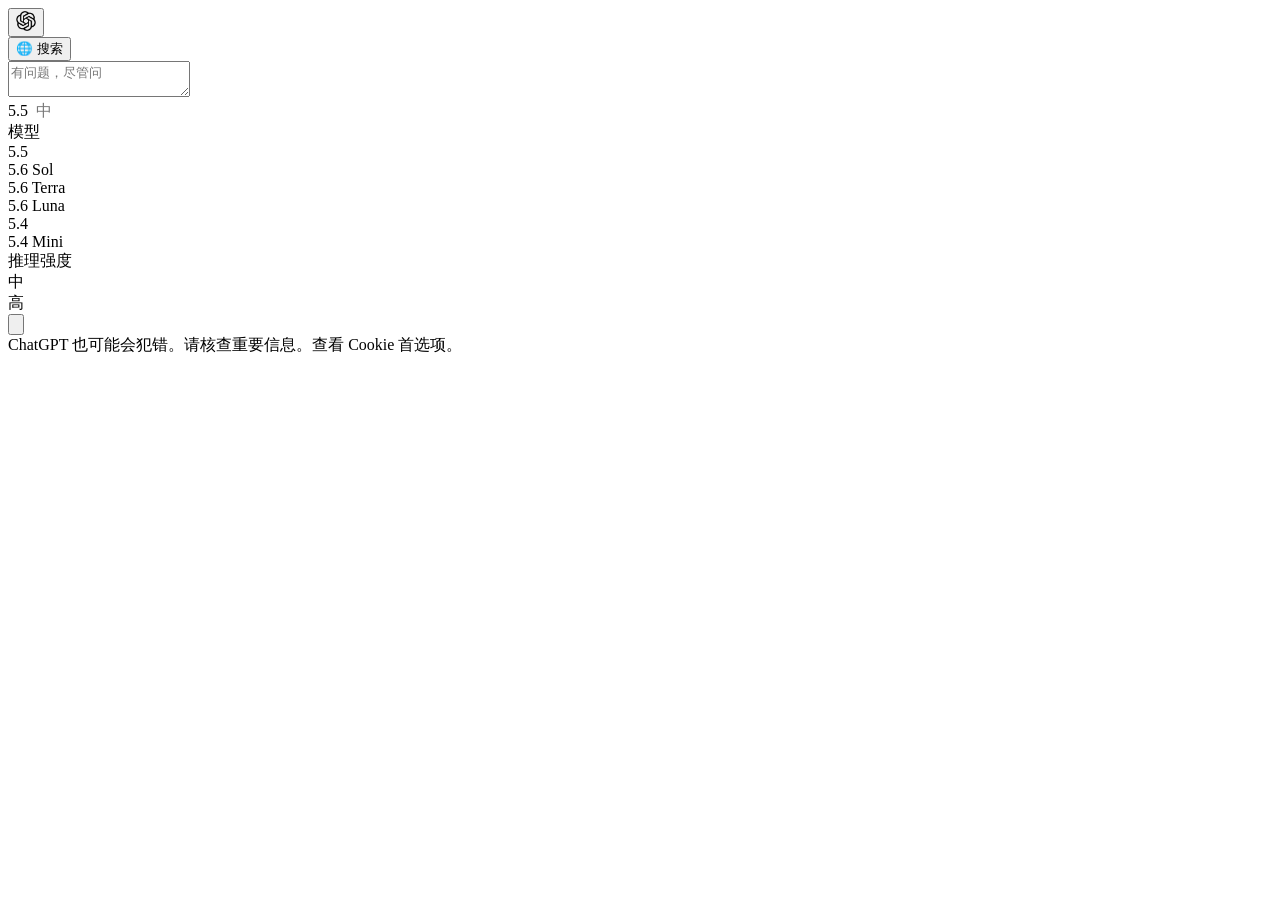
==== chatgpt/index.html @ 5267fc58 "Update index.html" ====
<!DOCTYPE html>
<html lang="zh-CN">
<head>
    <meta charset="UTF-8">
    <title>ChatGPT</title>
    <meta name="viewport" content="width=device-width, initial-scale=1.0, maximum-scale=1.0, user-scalable=no">
    <link rel="icon" href="favicon.png" type="image/png">
    <link rel="stylesheet" href="/lib/katex/katex.min.css">
    <script src="/lib/katex/katex.min.js"></script>
    <script src="https://js.puter.com/v2/"></script>
    <script src="/lib/marked.min.js"></script>
    <link rel="stylesheet" href="style.css">
    <link rel="stylesheet" href="/lib/markdown.css">
</head>
<body>
    <div class="header">
        <button class="new-chat-btn" id="newChatBtn">
            <img src="icon.png" width="20" height="20" alt="new">
        </button>
        <div class="auth-container" id="authContainer">
            <button class="login-btn" id="loginBtn" style="display: none;">Log in</button>
        </div>
    </div>
    <div class="chat-container" id="chatContainer">
        <div class="welcome-message" id="welcomeMessage"></div>
    </div>
    <div class="bottom-section">
        <button class="web-search-toggle" id="webSearchToggle">🌐 搜索</button>
        <div class="input-container" id="inputContainer">
            <textarea class="input-box" id="inputBox" placeholder="有问题，尽管问" rows="2"></textarea>
            <div class="model-picker-trigger" id="modelPickerTrigger">
                <span id="selectedModelLabel" style="color:#000;">5.5</span>
                <span id="selectedIntensityLabel" style="color:#777; margin-left:4px;">中</span>
                <span class="arrow"></span>
            </div>
            <div class="model-picker-dropdown" id="modelPickerDropdown">
                <div class="dropdown-section">
                    <div class="dropdown-header">模型</div>
                    <div class="dropdown-item model-item selected" data-model="5.5">5.5</div>
                    <div class="dropdown-item model-item" data-model="5.6 Sol">5.6 Sol</div>
                    <div class="dropdown-item model-item" data-model="5.6 Terra">5.6 Terra</div>
                    <div class="dropdown-item model-item" data-model="5.6 Luna">5.6 Luna</div>
                    <div class="dropdown-item model-item" data-model="5.4">5.4</div>
                    <div class="dropdown-item model-item" data-model="5.4 Mini">5.4 Mini</div>
                </div>
                <div class="dropdown-section">
                    <div class="dropdown-header">推理强度</div>
                    <div class="dropdown-item intensity-item selected" data-intensity="mid">中</div>
                    <div class="dropdown-item intensity-item" data-intensity="high">高</div>
                </div>
            </div>
            <button class="send-button" id="sendButton">
                <svg viewBox="0 0 24 24"><path d="M4 12l1.41 1.41L11 7.83V20h2V7.83l5.58 5.58L20 12l-8-8-8 8z"></path></svg>
            </button>
        </div>
        <div class="footer">ChatGPT 也可能会犯错。请核查重要信息。查看 Cookie 首选项。</div>
    </div>
    <script src="app.js"></script>
</body>
</html>
---- lib/markdown.css ----
* {
    box-sizing: border-box;
}

.msg-text {
    font-size: 15px;
    line-height: 1.6;
    color: #1f2328;
    word-break: break-word;
}

.msg-text h1,
.msg-text h2,
.msg-text h3,
.msg-text h4,
.msg-text h5,
.msg-text h6 {
    margin-top: 16px;
    margin-bottom: 8px;
    font-weight: 600;
    line-height: 1.25;
    color: #1f2328;
}

.msg-text h1 { font-size: 1.4rem; border: none; padding: 0; } 
.msg-text h2 { font-size: 1.25rem; }
.msg-text h3 { font-size: 1.15rem; }
.msg-text h4 { font-size: 1.0rem; }

.msg-text p {
    margin-top: 0;
    margin-bottom: 10px;
}

.msg-text ul,
.msg-text ol {
    margin-top: 0;
    margin-bottom: 10px;
    padding-left: 20px;
}

.msg-text li {
    margin-bottom: 4px;
}

.msg-text code {
    font-family: Menlo, Monaco, Consolas, "Courier New", monospace;
    background-color: rgba(0, 0, 0, 0.05) !important;
    color: #24292e !important;
    padding: 2px 8px !important;
    margin: 0 3px;
    border-radius: 20px !important;
    font-size: 0.85em !important;
    border: 1px solid rgba(0, 0, 0, 0.03) !important;
}

.msg-text pre {
    margin: 12px 0;
    padding: 14px;
    background-color: #f6f8fa;
    border: 1px solid #d0d7de;
    border-radius: 8px;
    overflow-x: auto;
}

.msg-text pre code {
    background-color: transparent !important;
    color: inherit !important;
    padding: 0 !important;
    margin: 0 !important;
    border-radius: 0 !important;
    border: none !important;
    font-size: 13.5px !important;
}

.msg-text table {
    display: block;
    width: 100% !important;
    overflow-x: auto;
    border-collapse: collapse !important;
    margin: 14px 0 !important;
}

.msg-text table th,
.msg-text table td {
    border: 1px solid #d0d7de !important;
    padding: 8px 12px !important;
    text-align: left;
    font-size: 14px;
}

.msg-text table th {
    background-color: #f6f8fa !important;
    font-weight: 600;
}

.msg-text table tr:nth-child(even) {
    background-color: rgba(0, 0, 0, 0.015);
}

.msg-text blockquote {
    margin: 10px 0;
    padding-left: 14px;
    border-left: 4px solid #d0d7de;
    color: #57606a;
}

.msg-text > *:first-child { margin-top: 0 !important; }
.msg-text > *:last-child { margin-bottom: 0 !important; }
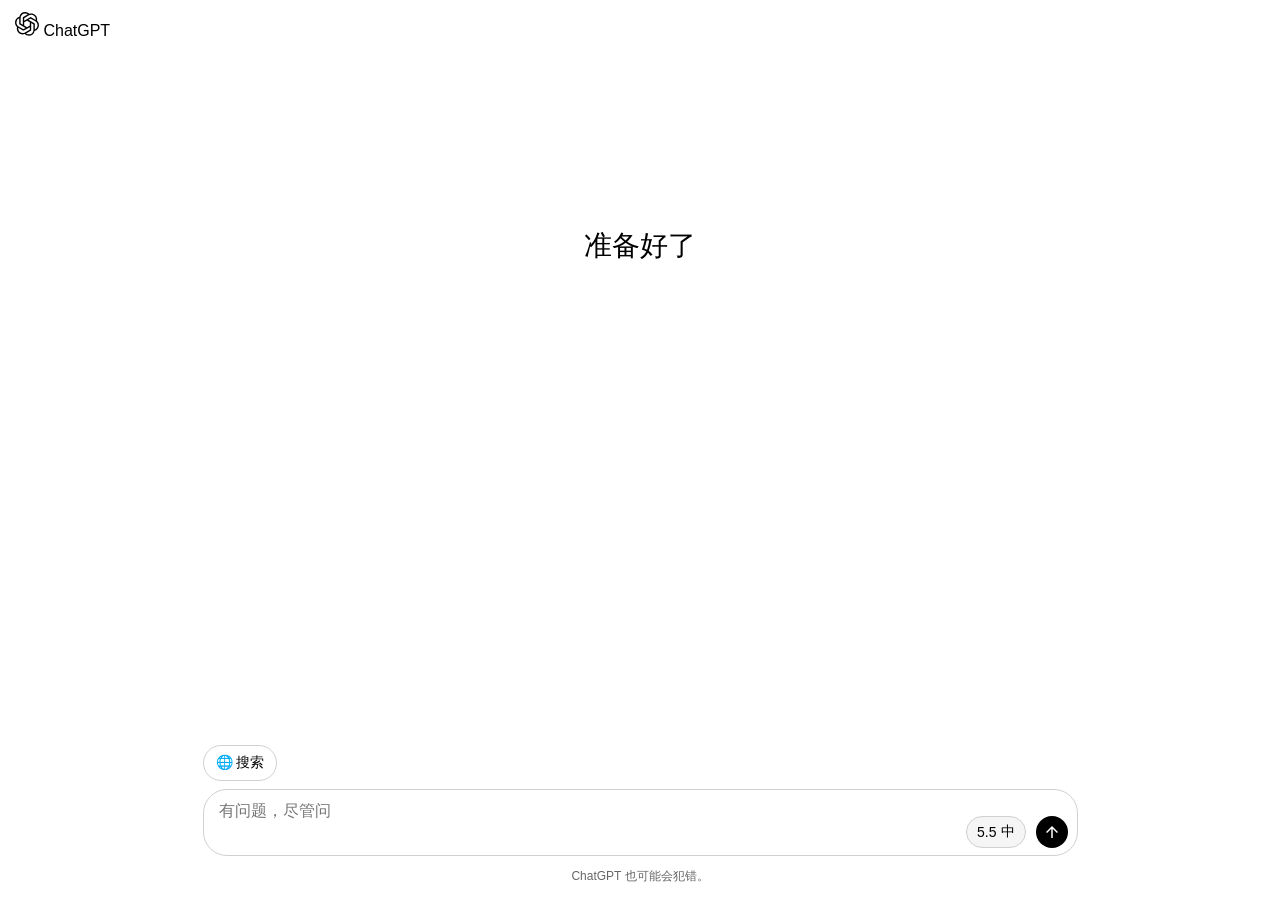
==== commit 68df132e: "Update index.html" ====
--- a/chatgpt/index.html
+++ b/chatgpt/index.html
@@ -4,7 +4,6 @@
     <meta charset="UTF-8">
     <title>ChatGPT</title>
     <meta name="viewport" content="width=device-width, initial-scale=1.0, maximum-scale=1.0, user-scalable=no">
-    <link rel="icon" href="favicon.png" type="image/png">
     <link rel="stylesheet" href="/lib/katex/katex.min.css">
     <script src="/lib/katex/katex.min.js"></script>
     <script src="https://js.puter.com/v2/"></script>
@@ -14,9 +13,10 @@
 </head>
 <body>
     <div class="header">
-        <button class="new-chat-btn" id="newChatBtn">
-            <img src="icon.png" width="20" height="20" alt="new">
-        </button>
+        <div class="brand" id="newChatBtn">
+            <svg fill="currentColor" fill-rule="evenodd" height="24px" viewBox="0 0 24 24" width="24px" xmlns="http://www.w3.org/2000/svg"><path d="M9.205 8.658v-2.26c0-.19.072-.333.238-.428l4.543-2.616c.619-.357 1.356-.523 2.117-.523 2.854 0 4.662 2.212 4.662 4.566 0 .167 0 .357-.024.547l-4.71-2.759a.797.797 0 00-.856 0l-5.97 3.473zm10.609 8.8V12.06c0-.333-.143-.57-.429-.737l-5.97-3.473 1.95-1.118a.433.433 0 01.476 0l4.543 2.617c1.309.76 2.189 2.378 2.189 3.948 0 1.808-1.07 3.473-2.76 4.163zM7.802 12.703l-1.95-1.142c-.167-.095-.239-.238-.239-.428V5.899c0-2.545 1.95-4.472 4.591-4.472 1 0 1.927.333 2.712.928L8.23 5.067c-.285.166-.428.404-.428.737v6.898zM12 15.128l-2.795-1.57v-3.33L12 8.658l2.795 1.57v3.33L12 15.128zm1.796 7.23c-1 0-1.927-.332-2.712-.927l4.686-2.712c.285-.166.428-.404.428-.737v-6.898l1.974 1.142c.167.095.238.238.238.428v5.233c0 2.545-1.974 4.472-4.614 4.472zm-5.637-5.303l-4.544-2.617c-1.308-.761-2.188-2.378-2.188-3.948A4.482 4.482 0 014.21 6.327v5.423c0 .333.143.571.428.738l5.947 3.449-1.95 1.118a.432.432 0 01-.476 0zm-.262 3.9c-2.688 0-4.662-2.021-4.662-4.519 0-.19.024-.38.047-.57l4.686 2.71c.286.167.571.167.856 0l5.97-3.448v2.26c0 .19-.07.333-.237.428l-4.543 2.616c-.619.357-1.356.523-2.117.523zm5.899 2.83a5.947 5.947 0 005.827-4.756C22.287 18.339 24 15.84 24 13.296c0-1.665-.713-3.282-1.998-4.448.119-.5.19-.999.19-1.498 0-3.401-2.759-5.947-5.946-5.947-.642 0-1.26.095-1.88.31A5.962 5.962 0 0010.205 0a5.947 5.947 0 00-5.827 4.757C1.713 5.447 0 7.945 0 10.49c0 1.666.713 3.283 1.998 4.448-.119.5-.19 1-.19 1.499 0 3.401 2.759 5.946 5.946 5.946.642 0 1.26-.095 1.88-.309a5.96 5.96 0 004.162 1.713z"></path></svg>
+            <span class="brand-text">ChatGPT</span>
+        </div>
         <div class="auth-container" id="authContainer">
             <button class="login-btn" id="loginBtn" style="display: none;">Log in</button>
         </div>
@@ -29,9 +29,8 @@
         <div class="input-container" id="inputContainer">
             <textarea class="input-box" id="inputBox" placeholder="有问题，尽管问" rows="2"></textarea>
             <div class="model-picker-trigger" id="modelPickerTrigger">
-                <span id="selectedModelLabel" style="color:#000;">5.5</span>
-                <span id="selectedIntensityLabel" style="color:#777; margin-left:4px;">中</span>
-                <span class="arrow"></span>
+                <span id="selectedModelLabel">5.5</span>
+                <span id="selectedIntensityLabel">中</span>
             </div>
             <div class="model-picker-dropdown" id="modelPickerDropdown">
                 <div class="dropdown-section">
@@ -43,7 +42,7 @@
                     <div class="dropdown-item model-item" data-model="5.4">5.4</div>
                     <div class="dropdown-item model-item" data-model="5.4 Mini">5.4 Mini</div>
                 </div>
-                <div class="dropdown-section">
+                <div class="dropdown-section no-border">
                     <div class="dropdown-header">推理强度</div>
                     <div class="dropdown-item intensity-item selected" data-intensity="mid">中</div>
                     <div class="dropdown-item intensity-item" data-intensity="high">高</div>
@@ -53,7 +52,7 @@
                 <svg viewBox="0 0 24 24"><path d="M4 12l1.41 1.41L11 7.83V20h2V7.83l5.58 5.58L20 12l-8-8-8 8z"></path></svg>
             </button>
         </div>
-        <div class="footer">ChatGPT 也可能会犯错。请核查重要信息。查看 Cookie 首选项。</div>
+        <div class="footer">ChatGPT 也可能会犯错。</div>
     </div>
     <script src="app.js"></script>
 </body>
--- a/chatgpt/style.css
+++ b/chatgpt/style.css
@@ -0,0 +1,49 @@
+* { margin: 0; padding: 0; box-sizing: border-box; }
+::selection { background: #b8ddff; }
+html, body { height: 100%; overflow: hidden; }
+body { font-family: -apple-system, BlinkMacSystemFont, 'Segoe UI', Roboto, sans-serif; background: #fff; color: #000; display: flex; flex-direction: column; }
+.header { padding: 12px 15px; background: #fff; display: flex; align-items: center; justify-content: space-between; flex-shrink: 0; }
+.new-chat-btn { width: 40px; height: 40px; border-radius: 8px; background: #fff; display: flex; align-items: center; justify-content: center; cursor: pointer; border: none; flex-shrink: 0; position: relative; }
+.new-chat-btn:hover { background: #e5e5e5; }
+.auth-container { display: flex; align-items: center; }
+.login-btn { background-color: #000; color: #fff; border: none; padding: 8px 18px; font-size: 14px; font-weight: 500; border-radius: 20px; cursor: pointer; }
+.login-btn:hover { background-color: #222; }
+.chat-container { flex: 1; overflow-y: auto; padding: 15px; display: flex; flex-direction: column; min-height: 0; }
+.msg-row { width: 100%; margin-bottom: 16px; display: flex; flex-direction: column; align-items: flex-start; }
+.msg-row.user { align-items: flex-end; }
+.msg-bubble { max-width: 85%; background: #f5f5f5; border-radius: 10px; padding: 16px; word-wrap: break-word; width: fit-content; }
+.msg-bubble.user { background: #e0e0e0; }
+.model-tag { background: transparent; border: 1px solid #ccc; border-radius: 8px; padding: 6px 12px; font-size: 14px; width: fit-content; margin-bottom: 4px; font-weight: bold; }
+.thinking-dot { width: 10px; height: 10px; background: black; border-radius: 50%; margin: 0 0 16px 0; animation: breathe 1.2s ease-in-out infinite; }
+@keyframes breathe { 0% { transform: scale(1); } 50% { transform: scale(1.2); } 100% { transform: scale(1); } }
+.welcome-message { text-align: center; padding: 40px 20px; color: #000; font-size: 28px; margin: 120px auto auto auto; }
+.bottom-section { padding: 15px; background: #fff; flex-shrink: 0; }
+.web-search-toggle { border: 1px solid #d0d0d0; border-radius: 18px; background: #fff; padding: 8px 12px; font-size: 14px; cursor: pointer; display: inline-flex; align-items: center; gap: 4px; height: 36px; margin-bottom: 8px; }
+.web-search-toggle.active { background: #e3f2fd; color: #1565c0; border-color: #1565c0; }
+.input-container { display: flex; align-items: flex-start; position: relative; width: 100%; }
+.input-box { flex: 1; min-height: 48px; max-height: 132px; padding: 10px 160px 10px 15px; border: 1px solid #d0d0d0; border-radius: 24px; resize: none; font-size: 16px; font-family: inherit; background: #fff; color: #000; line-height: 1.4; }
+.input-box:focus { outline: none; border-color: #888; }
+.input-container.disabled-mask { opacity: 0.5; }
+.input-container.disabled-mask .model-picker-trigger, .input-container.disabled-mask .send-button { pointer-events: none; opacity: 0.4; }
+.model-picker-trigger { position: absolute; right: 52px; bottom: 8px; display: flex; align-items: center; gap: 4px; padding: 6px 10px; border-radius: 16px; background: #f5f5f5; cursor: pointer; user-select: none; font-size: 14px; transition: background 0.1s; white-space: nowrap; z-index: 2; border: 1px solid #d0d0d0; height: 32px; }
+.model-picker-trigger:hover { background: #e5e5e5; }
+.model-picker-trigger .arrow { width: 14px; height: 14px; background: url('data:image/svg+xml;utf8,<svg xmlns="http://www.w3.org/2000/svg" width="16" height="16" viewBox="0 0 24 24" fill="none" stroke="black" stroke-width="2.5"><path d="M6 9l6 6 6-6"/></svg>') no-repeat center/contain; transition: transform 0.2s; flex-shrink: 0; }
+.model-picker-dropdown { position: absolute; bottom: calc(100% + 8px); right: 48px; width: 260px; background: #fff; border-radius: 12px; padding: 8px 0; box-shadow: 0 4px 16px rgba(0,0,0,0.15); border: 1px solid #d0d0d0; display: none; z-index: 1100; }
+.model-picker-dropdown.active { display: block; }
+.dropdown-section { border-bottom: 1px solid #eaeaea; padding-bottom: 4px; margin-bottom: 4px; }
+.dropdown-section:last-child { border-bottom: none; padding-bottom: 0; margin-bottom: 0; }
+.dropdown-header { padding: 4px 14px; font-size: 12px; font-weight: 600; color: #777; text-transform: uppercase; }
+.dropdown-item { padding: 8px 14px; cursor: pointer; font-size: 14px; color: #000; display: flex; align-items: center; justify-content: space-between; }
+.dropdown-item:hover { background: #f5f5f5; }
+.dropdown-item.selected { background: #eef7ff; font-weight: 600; }
+.dropdown-item.selected::after { content: ""; width: 14px; height: 14px; background: url('data:image/svg+xml;utf8,<svg xmlns="http://www.w3.org/2000/svg" width="16" height="16" viewBox="0 0 24 24" fill="none" stroke="black" stroke-width="2.5"><path d="M4 12l5 5 11-11"/></svg>') no-repeat center/contain; }
+.send-button { position: absolute; right: 10px; bottom: 8px; border: none; border-radius: 50%; background: #000; width: 32px; height: 32px; cursor: pointer; display: flex; align-items: center; justify-content: center; z-index: 2; }
+.send-button:disabled { background: #ccc; cursor: not-allowed; }
+.send-button svg { fill: white; width: 18px; height: 18px; }
+.footer { text-align: center; padding: 12px 15px 0; font-size: 12px; color: #666; }
+.copy-btn { width: 18px; height: 18px; background: none; border: none; cursor: pointer; margin-top: 4px; flex-shrink: 0; padding: 0; display: inline-flex; align-items: center; justify-content: center; }
+.copy-btn svg { width: 18px; height: 18px; display: block; }
+.copy-btn svg path { fill: #777; }
+.msg-row.ai .copy-btn { align-self: flex-start; }
+.msg-row.user .copy-btn { align-self: flex-end; }
+@media (min-width: 768px) { .input-container { width: 70%; margin: 0 auto; } .web-search-toggle { margin-left: 15%; } .model-picker-dropdown { right: calc(15% + 48px); } }
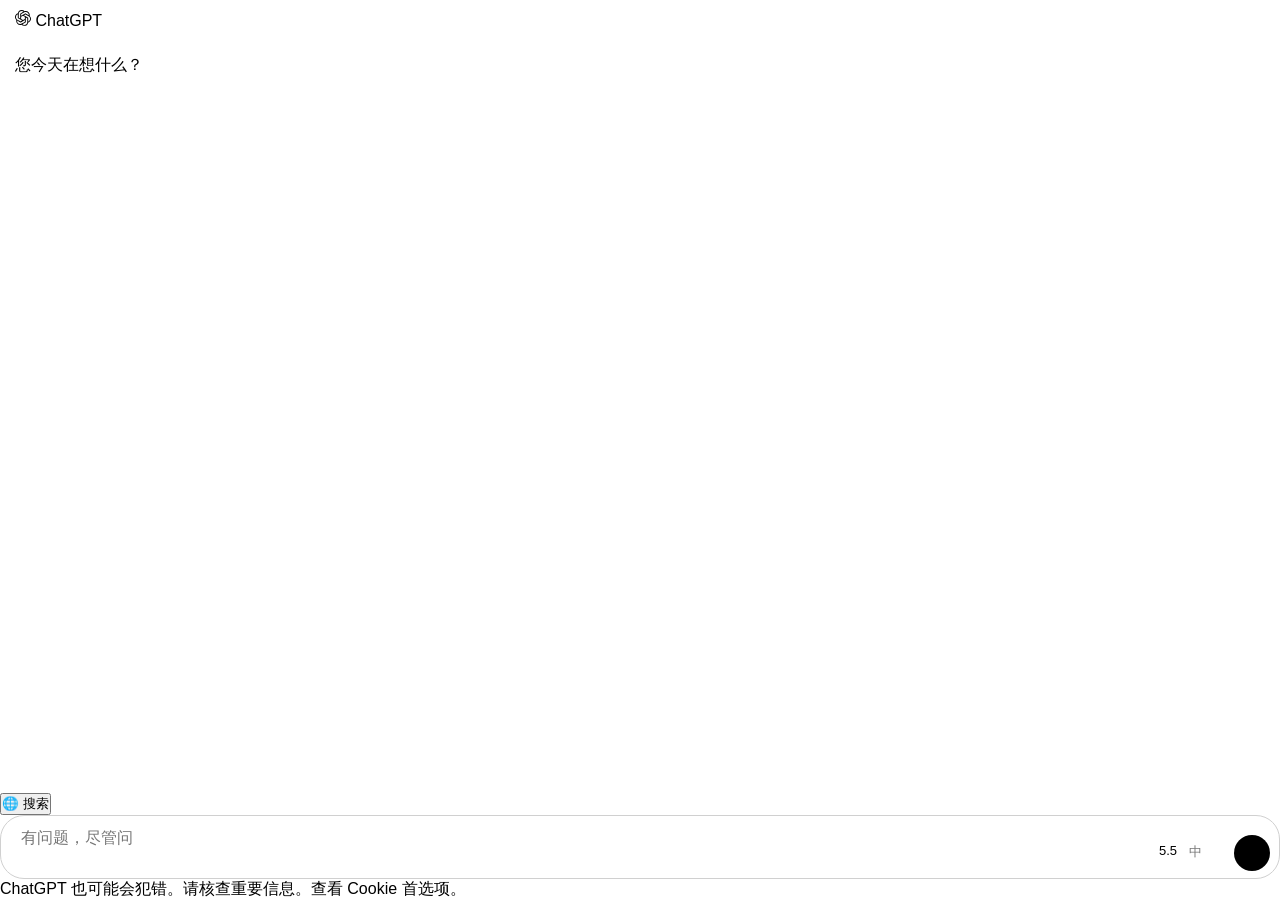
==== commit 8a0c0c47: "Update index.html" ====
--- a/chatgpt/index.html
+++ b/chatgpt/index.html
@@ -4,6 +4,7 @@
     <meta charset="UTF-8">
     <title>ChatGPT</title>
     <meta name="viewport" content="width=device-width, initial-scale=1.0, maximum-scale=1.0, user-scalable=no">
+    <link rel="icon" href="favicon.png" type="image/png">
     <link rel="stylesheet" href="/lib/katex/katex.min.css">
     <script src="/lib/katex/katex.min.js"></script>
     <script src="https://js.puter.com/v2/"></script>
@@ -13,9 +14,9 @@
 </head>
 <body>
     <div class="header">
-        <div class="brand" id="newChatBtn">
-            <svg fill="currentColor" fill-rule="evenodd" height="24px" viewBox="0 0 24 24" width="24px" xmlns="http://www.w3.org/2000/svg"><path d="M9.205 8.658v-2.26c0-.19.072-.333.238-.428l4.543-2.616c.619-.357 1.356-.523 2.117-.523 2.854 0 4.662 2.212 4.662 4.566 0 .167 0 .357-.024.547l-4.71-2.759a.797.797 0 00-.856 0l-5.97 3.473zm10.609 8.8V12.06c0-.333-.143-.57-.429-.737l-5.97-3.473 1.95-1.118a.433.433 0 01.476 0l4.543 2.617c1.309.76 2.189 2.378 2.189 3.948 0 1.808-1.07 3.473-2.76 4.163zM7.802 12.703l-1.95-1.142c-.167-.095-.239-.238-.239-.428V5.899c0-2.545 1.95-4.472 4.591-4.472 1 0 1.927.333 2.712.928L8.23 5.067c-.285.166-.428.404-.428.737v6.898zM12 15.128l-2.795-1.57v-3.33L12 8.658l2.795 1.57v3.33L12 15.128zm1.796 7.23c-1 0-1.927-.332-2.712-.927l4.686-2.712c.285-.166.428-.404.428-.737v-6.898l1.974 1.142c.167.095.238.238.238.428v5.233c0 2.545-1.974 4.472-4.614 4.472zm-5.637-5.303l-4.544-2.617c-1.308-.761-2.188-2.378-2.188-3.948A4.482 4.482 0 014.21 6.327v5.423c0 .333.143.571.428.738l5.947 3.449-1.95 1.118a.432.432 0 01-.476 0zm-.262 3.9c-2.688 0-4.662-2.021-4.662-4.519 0-.19.024-.38.047-.57l4.686 2.71c.286.167.571.167.856 0l5.97-3.448v2.26c0 .19-.07.333-.237.428l-4.543 2.616c-.619.357-1.356.523-2.117.523zm5.899 2.83a5.947 5.947 0 005.827-4.756C22.287 18.339 24 15.84 24 13.296c0-1.665-.713-3.282-1.998-4.448.119-.5.19-.999.19-1.498 0-3.401-2.759-5.947-5.946-5.947-.642 0-1.26.095-1.88.31A5.962 5.962 0 0010.205 0a5.947 5.947 0 00-5.827 4.757C1.713 5.447 0 7.945 0 10.49c0 1.666.713 3.283 1.998 4.448-.119.5-.19 1-.19 1.499 0 3.401 2.759 5.946 5.946 5.946.642 0 1.26-.095 1.88-.309a5.96 5.96 0 004.162 1.713z"></path></svg>
-            <span class="brand-text">ChatGPT</span>
+        <div class="logo-wrapper" id="logoWrapper">
+            <svg fill="currentColor" fill-rule="evenodd" height="1em" style="flex:none;line-height:1" viewBox="0 0 24 24" width="1em" xmlns="http://www.w3.org/2000/svg"><title>OpenAI</title><path d="M9.205 8.658v-2.26c0-.19.072-.333.238-.428l4.543-2.616c.619-.357 1.356-.523 2.117-.523 2.854 0 4.662 2.212 4.662 4.566 0 .167 0 .357-.024.547l-4.71-2.759a.797.797 0 00-.856 0l-5.97 3.473zm10.609 8.8V12.06c0-.333-.143-.57-.429-.737l-5.97-3.473 1.95-1.118a.433.433 0 01.476 0l4.543 2.617c1.309.76 2.189 2.378 2.189 3.948 0 1.808-1.07 3.473-2.76 4.163zM7.802 12.703l-1.95-1.142c-.167-.095-.239-.238-.239-.428V5.899c0-2.545 1.95-4.472 4.591-4.472 1 0 1.927.333 2.712.928L8.23 5.067c-.285.166-.428.404-.428.737v6.898zM12 15.128l-2.795-1.57v-3.33L12 8.658l2.795 1.57v3.33L12 15.128zm1.796 7.23c-1 0-1.927-.332-2.712-.927l4.686-2.712c.285-.166.428-.404.428-.737v-6.898l1.974 1.142c.167.095.238.238.238.428v5.233c0 2.545-1.974 4.472-4.614 4.472zm-5.637-5.303l-4.544-2.617c-1.308-.761-2.188-2.378-2.188-3.948A4.482 4.482 0 014.21 6.327v5.423c0 .333.143.571.428.738l5.947 3.449-1.95 1.118a.432.432 0 01-.476 0zm-.262 3.9c-2.688 0-4.662-2.021-4.662-4.519 0-.19.024-.38.047-.57l4.686 2.71c.286.167.571.167.856 0l5.97-3.448v2.26c0 .19-.07.333-.237.428l-4.543 2.616c-.619.357-1.356.523-2.117.523zm5.899 2.83a5.947 5.947 0 005.827-4.756C22.287 18.339 24 15.84 24 13.296c0-1.665-.713-3.282-1.998-4.448.119-.5.19-.999.19-1.498 0-3.401-2.759-5.947-5.946-5.947-.642 0-1.26.095-1.88.31A5.962 5.962 0 0010.205 0a5.947 5.947 0 00-5.827 4.757C1.713 5.447 0 7.945 0 10.49c0 1.666.713 3.283 1.998 4.448-.119.5-.19 1-.19 1.499 0 3.401 2.759 5.946 5.946 5.946.642 0 1.26-.095 1.88-.309a5.96 5.96 0 004.162 1.713z"></path></svg>
+            <span class="logo-text">ChatGPT</span>
         </div>
         <div class="auth-container" id="authContainer">
             <button class="login-btn" id="loginBtn" style="display: none;">Log in</button>
@@ -29,8 +30,9 @@
         <div class="input-container" id="inputContainer">
             <textarea class="input-box" id="inputBox" placeholder="有问题，尽管问" rows="2"></textarea>
             <div class="model-picker-trigger" id="modelPickerTrigger">
-                <span id="selectedModelLabel">5.5</span>
-                <span id="selectedIntensityLabel">中</span>
+                <span id="selectedModelLabel" style="color:#000;">5.5</span>
+                <span id="selectedIntensityLabel" style="color:#777; margin-left:4px;">中</span>
+                <span class="arrow"></span>
             </div>
             <div class="model-picker-dropdown" id="modelPickerDropdown">
                 <div class="dropdown-section">
@@ -42,7 +44,7 @@
                     <div class="dropdown-item model-item" data-model="5.4">5.4</div>
                     <div class="dropdown-item model-item" data-model="5.4 Mini">5.4 Mini</div>
                 </div>
-                <div class="dropdown-section no-border">
+                <div class="dropdown-section">
                     <div class="dropdown-header">推理强度</div>
                     <div class="dropdown-item intensity-item selected" data-intensity="mid">中</div>
                     <div class="dropdown-item intensity-item" data-intensity="high">高</div>
@@ -52,7 +54,7 @@
                 <svg viewBox="0 0 24 24"><path d="M4 12l1.41 1.41L11 7.83V20h2V7.83l5.58 5.58L20 12l-8-8-8 8z"></path></svg>
             </button>
         </div>
-        <div class="footer">ChatGPT 也可能会犯错。</div>
+        <div class="footer">ChatGPT 也可能会犯错。请核查重要信息。查看 Cookie 首选项。</div>
     </div>
     <script src="app.js"></script>
 </body>
--- a/chatgpt/style.css
+++ b/chatgpt/style.css
@@ -1,49 +1,25 @@
 * { margin: 0; padding: 0; box-sizing: border-box; }
-::selection { background: #b8ddff; }
+@font-face { font-family: 'OpenAI Sans'; src: url('openai-sans.woff2') format('woff2'); }
 html, body { height: 100%; overflow: hidden; }
-body { font-family: -apple-system, BlinkMacSystemFont, 'Segoe UI', Roboto, sans-serif; background: #fff; color: #000; display: flex; flex-direction: column; }
-.header { padding: 12px 15px; background: #fff; display: flex; align-items: center; justify-content: space-between; flex-shrink: 0; }
-.new-chat-btn { width: 40px; height: 40px; border-radius: 8px; background: #fff; display: flex; align-items: center; justify-content: center; cursor: pointer; border: none; flex-shrink: 0; position: relative; }
-.new-chat-btn:hover { background: #e5e5e5; }
-.auth-container { display: flex; align-items: center; }
-.login-btn { background-color: #000; color: #fff; border: none; padding: 8px 18px; font-size: 14px; font-weight: 500; border-radius: 20px; cursor: pointer; }
-.login-btn:hover { background-color: #222; }
-.chat-container { flex: 1; overflow-y: auto; padding: 15px; display: flex; flex-direction: column; min-height: 0; }
-.msg-row { width: 100%; margin-bottom: 16px; display: flex; flex-direction: column; align-items: flex-start; }
+body { font-family: -apple-system, BlinkMacSystemFont, 'Segoe UI', Roboto, sans-serif; background: #fff; display: flex; flex-direction: column; }
+.header { padding: 10px 15px; display: flex; align-items: center; justify-content: space-between; }
+.brand { display: flex; align-items: center; gap: 8px; cursor: pointer; font-family: 'OpenAI Sans', sans-serif; font-size: 18px; font-weight: 600; padding: 8px; border-radius: 8px; }
+.brand:hover { background: #f2f2f2; }
+.chat-container { flex: 1; overflow-y: auto; padding: 15px; }
+.msg-row { margin-bottom: 16px; display: flex; flex-direction: column; align-items: flex-start; }
 .msg-row.user { align-items: flex-end; }
-.msg-bubble { max-width: 85%; background: #f5f5f5; border-radius: 10px; padding: 16px; word-wrap: break-word; width: fit-content; }
-.msg-bubble.user { background: #e0e0e0; }
-.model-tag { background: transparent; border: 1px solid #ccc; border-radius: 8px; padding: 6px 12px; font-size: 14px; width: fit-content; margin-bottom: 4px; font-weight: bold; }
-.thinking-dot { width: 10px; height: 10px; background: black; border-radius: 50%; margin: 0 0 16px 0; animation: breathe 1.2s ease-in-out infinite; }
-@keyframes breathe { 0% { transform: scale(1); } 50% { transform: scale(1.2); } 100% { transform: scale(1); } }
-.welcome-message { text-align: center; padding: 40px 20px; color: #000; font-size: 28px; margin: 120px auto auto auto; }
-.bottom-section { padding: 15px; background: #fff; flex-shrink: 0; }
-.web-search-toggle { border: 1px solid #d0d0d0; border-radius: 18px; background: #fff; padding: 8px 12px; font-size: 14px; cursor: pointer; display: inline-flex; align-items: center; gap: 4px; height: 36px; margin-bottom: 8px; }
-.web-search-toggle.active { background: #e3f2fd; color: #1565c0; border-color: #1565c0; }
-.input-container { display: flex; align-items: flex-start; position: relative; width: 100%; }
-.input-box { flex: 1; min-height: 48px; max-height: 132px; padding: 10px 160px 10px 15px; border: 1px solid #d0d0d0; border-radius: 24px; resize: none; font-size: 16px; font-family: inherit; background: #fff; color: #000; line-height: 1.4; }
-.input-box:focus { outline: none; border-color: #888; }
-.input-container.disabled-mask { opacity: 0.5; }
-.input-container.disabled-mask .model-picker-trigger, .input-container.disabled-mask .send-button { pointer-events: none; opacity: 0.4; }
-.model-picker-trigger { position: absolute; right: 52px; bottom: 8px; display: flex; align-items: center; gap: 4px; padding: 6px 10px; border-radius: 16px; background: #f5f5f5; cursor: pointer; user-select: none; font-size: 14px; transition: background 0.1s; white-space: nowrap; z-index: 2; border: 1px solid #d0d0d0; height: 32px; }
-.model-picker-trigger:hover { background: #e5e5e5; }
-.model-picker-trigger .arrow { width: 14px; height: 14px; background: url('data:image/svg+xml;utf8,<svg xmlns="http://www.w3.org/2000/svg" width="16" height="16" viewBox="0 0 24 24" fill="none" stroke="black" stroke-width="2.5"><path d="M6 9l6 6 6-6"/></svg>') no-repeat center/contain; transition: transform 0.2s; flex-shrink: 0; }
-.model-picker-dropdown { position: absolute; bottom: calc(100% + 8px); right: 48px; width: 260px; background: #fff; border-radius: 12px; padding: 8px 0; box-shadow: 0 4px 16px rgba(0,0,0,0.15); border: 1px solid #d0d0d0; display: none; z-index: 1100; }
+.msg-bubble { max-width: 85%; padding: 10px; }
+.input-container { position: relative; width: 100%; display: flex; align-items: flex-end; }
+.input-box { flex: 1; padding: 12px 120px 12px 20px; border: 1px solid #d0d0d0; border-radius: 24px; resize: none; font-size: 16px; outline: none; }
+.model-picker-trigger { position: absolute; right: 60px; bottom: 12px; cursor: pointer; padding: 6px 10px; border-radius: 12px; font-size: 13px; color: #666; display: flex; gap: 8px; }
+.model-picker-trigger:hover { background: #f0f0f0; color: #000; }
+.model-picker-dropdown { position: absolute; bottom: 65px; right: 20px; width: 220px; background: #fff; border-radius: 12px; box-shadow: 0 4px 20px rgba(0,0,0,0.15); display: none; z-index: 100; padding: 8px 0; }
 .model-picker-dropdown.active { display: block; }
-.dropdown-section { border-bottom: 1px solid #eaeaea; padding-bottom: 4px; margin-bottom: 4px; }
-.dropdown-section:last-child { border-bottom: none; padding-bottom: 0; margin-bottom: 0; }
-.dropdown-header { padding: 4px 14px; font-size: 12px; font-weight: 600; color: #777; text-transform: uppercase; }
-.dropdown-item { padding: 8px 14px; cursor: pointer; font-size: 14px; color: #000; display: flex; align-items: center; justify-content: space-between; }
-.dropdown-item:hover { background: #f5f5f5; }
-.dropdown-item.selected { background: #eef7ff; font-weight: 600; }
-.dropdown-item.selected::after { content: ""; width: 14px; height: 14px; background: url('data:image/svg+xml;utf8,<svg xmlns="http://www.w3.org/2000/svg" width="16" height="16" viewBox="0 0 24 24" fill="none" stroke="black" stroke-width="2.5"><path d="M4 12l5 5 11-11"/></svg>') no-repeat center/contain; }
-.send-button { position: absolute; right: 10px; bottom: 8px; border: none; border-radius: 50%; background: #000; width: 32px; height: 32px; cursor: pointer; display: flex; align-items: center; justify-content: center; z-index: 2; }
-.send-button:disabled { background: #ccc; cursor: not-allowed; }
-.send-button svg { fill: white; width: 18px; height: 18px; }
-.footer { text-align: center; padding: 12px 15px 0; font-size: 12px; color: #666; }
-.copy-btn { width: 18px; height: 18px; background: none; border: none; cursor: pointer; margin-top: 4px; flex-shrink: 0; padding: 0; display: inline-flex; align-items: center; justify-content: center; }
-.copy-btn svg { width: 18px; height: 18px; display: block; }
-.copy-btn svg path { fill: #777; }
-.msg-row.ai .copy-btn { align-self: flex-start; }
-.msg-row.user .copy-btn { align-self: flex-end; }
-@media (min-width: 768px) { .input-container { width: 70%; margin: 0 auto; } .web-search-toggle { margin-left: 15%; } .model-picker-dropdown { right: calc(15% + 48px); } }
+.dropdown-section { border-bottom: 1px solid #eee; padding-bottom: 8px; margin-bottom: 8px; }
+.dropdown-section.no-border { border-bottom: none; padding-bottom: 0; margin-bottom: 0; }
+.dropdown-header { padding: 4px 16px; font-size: 11px; color: #999; text-transform: uppercase; }
+.dropdown-item { padding: 8px 16px; cursor: pointer; display: flex; justify-content: space-between; align-items: center; }
+.dropdown-item:hover { background: #f9f9f9; }
+.dropdown-item.selected::after { content: "✓"; font-weight: bold; }
+.send-button { position: absolute; right: 10px; bottom: 8px; width: 36px; height: 36px; border-radius: 50%; border: none; background: #000; color: #fff; cursor: pointer; }
+.send-button:disabled { background: #ccc; }
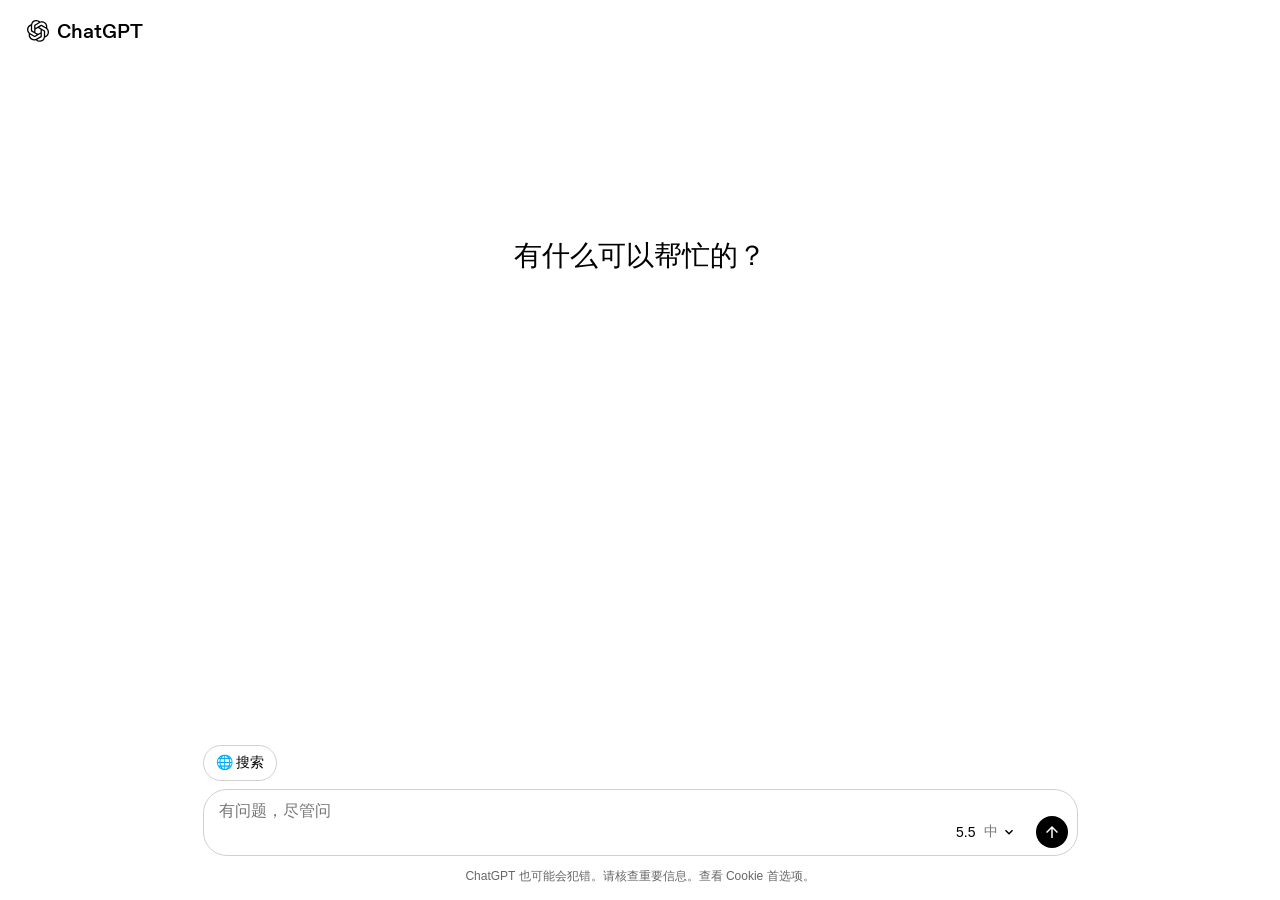
==== commit ecdde153: "Update index.html" ====
--- a/chatgpt/index.html
+++ b/chatgpt/index.html
@@ -35,19 +35,29 @@
                 <span class="arrow"></span>
             </div>
             <div class="model-picker-dropdown" id="modelPickerDropdown">
-                <div class="dropdown-section">
-                    <div class="dropdown-header">模型</div>
-                    <div class="dropdown-item model-item selected" data-model="5.5">5.5</div>
-                    <div class="dropdown-item model-item" data-model="5.6 Sol">5.6 Sol</div>
-                    <div class="dropdown-item model-item" data-model="5.6 Terra">5.6 Terra</div>
-                    <div class="dropdown-item model-item" data-model="5.6 Luna">5.6 Luna</div>
-                    <div class="dropdown-item model-item" data-model="5.4">5.4</div>
-                    <div class="dropdown-item model-item" data-model="5.4 Mini">5.4 Mini</div>
+                <div class="dropdown-section" id="modelSection">
+                    <div class="dropdown-header-toggle" id="modelHeaderToggle">
+                        <span>模型</span>
+                        <span class="side-arrow"></span>
+                    </div>
+                    <div class="dropdown-sub-list" id="modelSubList">
+                        <div class="dropdown-item model-item selected" data-model="5.5">5.5</div>
+                        <div class="dropdown-item model-item" data-model="5.6 Sol">5.6 Sol</div>
+                        <div class="dropdown-item model-item" data-model="5.6 Terra">5.6 Terra</div>
+                        <div class="dropdown-item model-item" data-model="5.6 Luna">5.6 Luna</div>
+                        <div class="dropdown-item model-item" data-model="5.4">5.4</div>
+                        <div class="dropdown-item model-item" data-model="5.4 Mini">5.4 Mini</div>
+                    </div>
                 </div>
-                <div class="dropdown-section">
-                    <div class="dropdown-header">推理强度</div>
-                    <div class="dropdown-item intensity-item selected" data-intensity="mid">中</div>
-                    <div class="dropdown-item intensity-item" data-intensity="high">高</div>
+                <div class="dropdown-section" id="intensitySection">
+                    <div class="dropdown-header-toggle" id="intensityHeaderToggle">
+                        <span>推理强度</span>
+                        <span class="side-arrow"></span>
+                    </div>
+                    <div class="dropdown-sub-list" id="intensitySubList">
+                        <div class="dropdown-item intensity-item selected" data-intensity="mid">中</div>
+                        <div class="dropdown-item intensity-item" data-intensity="high">高</div>
+                    </div>
                 </div>
             </div>
             <button class="send-button" id="sendButton">
--- a/chatgpt/style.css
+++ b/chatgpt/style.css
@@ -1,25 +1,54 @@
+@font-face { font-family: 'OpenAI Sans'; src: url('openai-sans.woff2') format('woff2'); font-weight: normal; font-style: normal; }
 * { margin: 0; padding: 0; box-sizing: border-box; }
-@font-face { font-family: 'OpenAI Sans'; src: url('openai-sans.woff2') format('woff2'); }
+::selection { background: #b8ddff; }
 html, body { height: 100%; overflow: hidden; }
-body { font-family: -apple-system, BlinkMacSystemFont, 'Segoe UI', Roboto, sans-serif; background: #fff; display: flex; flex-direction: column; }
-.header { padding: 10px 15px; display: flex; align-items: center; justify-content: space-between; }
-.brand { display: flex; align-items: center; gap: 8px; cursor: pointer; font-family: 'OpenAI Sans', sans-serif; font-size: 18px; font-weight: 600; padding: 8px; border-radius: 8px; }
-.brand:hover { background: #f2f2f2; }
-.chat-container { flex: 1; overflow-y: auto; padding: 15px; }
-.msg-row { margin-bottom: 16px; display: flex; flex-direction: column; align-items: flex-start; }
+body { font-family: -apple-system, BlinkMacSystemFont, 'Segoe UI', Roboto, sans-serif; background: #fff; color: #000; display: flex; flex-direction: column; }
+.header { padding: 12px 15px; background: #fff; display: flex; align-items: center; justify-content: space-between; flex-shrink: 0; }
+.logo-wrapper { display: flex; align-items: center; gap: 8px; cursor: pointer; padding: 8px 12px; border-radius: 8px; user-select: none; transition: background 0.1s; }
+.logo-wrapper:hover { background: #f5f5f5; }
+.logo-wrapper svg { width: 22px; height: 22px; color: #000; }
+.logo-text { font-family: 'OpenAI Sans', -apple-system, sans-serif; font-size: 20px; font-weight: 500; color: #000; line-height: 1; }
+.auth-container { display: flex; align-items: center; }
+.login-btn { background-color: #000; color: #fff; border: none; padding: 8px 18px; font-size: 14px; font-weight: 500; border-radius: 20px; cursor: pointer; }
+.login-btn:hover { background-color: #222; }
+.chat-container { flex: 1; overflow-y: auto; padding: 15px; display: flex; flex-direction: column; min-height: 0; }
+.msg-row { width: 100%; margin-bottom: 16px; display: flex; flex-direction: column; align-items: flex-start; }
 .msg-row.user { align-items: flex-end; }
-.msg-bubble { max-width: 85%; padding: 10px; }
-.input-container { position: relative; width: 100%; display: flex; align-items: flex-end; }
-.input-box { flex: 1; padding: 12px 120px 12px 20px; border: 1px solid #d0d0d0; border-radius: 24px; resize: none; font-size: 16px; outline: none; }
-.model-picker-trigger { position: absolute; right: 60px; bottom: 12px; cursor: pointer; padding: 6px 10px; border-radius: 12px; font-size: 13px; color: #666; display: flex; gap: 8px; }
-.model-picker-trigger:hover { background: #f0f0f0; color: #000; }
-.model-picker-dropdown { position: absolute; bottom: 65px; right: 20px; width: 220px; background: #fff; border-radius: 12px; box-shadow: 0 4px 20px rgba(0,0,0,0.15); display: none; z-index: 100; padding: 8px 0; }
+.msg-bubble { max-width: 85%; background: #f5f5f5; border-radius: 10px; padding: 16px; word-wrap: break-word; width: fit-content; }
+.msg-bubble.user { background: #e0e0e0; }
+.model-tag { background: transparent; border: 1px solid #ccc; border-radius: 8px; padding: 6px 12px; font-size: 14px; width: fit-content; margin-bottom: 4px; font-weight: bold; }
+.thinking-dot { width: 10px; height: 10px; background: black; border-radius: 50%; margin: 0 0 16px 0; animation: breathe 1.2s ease-in-out infinite; }
+@keyframes breathe { 0% { transform: scale(1); } 50% { transform: scale(1.2); } 100% { transform: scale(1); } }
+.welcome-message { text-align: center; padding: 40px 20px; color: #000; font-size: 28px; margin: 120px auto auto auto; }
+.bottom-section { padding: 15px; background: #fff; flex-shrink: 0; }
+.web-search-toggle { border: 1px solid #d0d0d0; border-radius: 18px; background: #fff; padding: 8px 12px; font-size: 14px; cursor: pointer; display: inline-flex; align-items: center; gap: 4px; height: 36px; margin-bottom: 8px; }
+.web-search-toggle.active { background: #e3f2fd; color: #1565c0; border-color: #1565c0; }
+.input-container { display: flex; align-items: flex-start; position: relative; width: 100%; }
+.input-box { flex: 1; min-height: 48px; max-height: 132px; padding: 10px 160px 10px 15px; border: 1px solid #d0d0d0; border-radius: 24px; resize: none; font-size: 16px; font-family: inherit; background: #fff; color: #000; line-height: 1.4; }
+.input-box:focus { outline: none; border-color: #888; }
+.input-container.disabled-mask { opacity: 0.5; }
+.input-container.disabled-mask .model-picker-trigger, .input-container.disabled-mask .send-button { pointer-events: none; opacity: 0.4; }
+.model-picker-trigger { position: absolute; right: 52px; bottom: 8px; display: flex; align-items: center; gap: 4px; padding: 6px 10px; border-radius: 16px; background: transparent; cursor: pointer; user-select: none; font-size: 14px; transition: background 0.1s; white-space: nowrap; z-index: 2; border: none; height: 32px; }
+.model-picker-trigger:hover { background: #f5f5f5; }
+.model-picker-trigger .arrow { width: 14px; height: 14px; background: url('data:image/svg+xml;utf8,<svg xmlns="http://www.w3.org/2000/svg" width="16" height="16" viewBox="0 0 24 24" fill="none" stroke="black" stroke-width="2.5"><path d="M6 9l6 6 6-6"/></svg>') no-repeat center/contain; transition: transform 0.2s; flex-shrink: 0; }
+.model-picker-dropdown { position: absolute; bottom: calc(100% + 12px); right: 48px; width: 260px; background: #fff; border-radius: 12px; padding: 0 0 8px 0; box-shadow: 0 4px 16px rgba(0,0,0,0.15); border: 1px solid #d0d0d0; display: none; z-index: 1100; }
 .model-picker-dropdown.active { display: block; }
-.dropdown-section { border-bottom: 1px solid #eee; padding-bottom: 8px; margin-bottom: 8px; }
-.dropdown-section.no-border { border-bottom: none; padding-bottom: 0; margin-bottom: 0; }
-.dropdown-header { padding: 4px 16px; font-size: 11px; color: #999; text-transform: uppercase; }
-.dropdown-item { padding: 8px 16px; cursor: pointer; display: flex; justify-content: space-between; align-items: center; }
-.dropdown-item:hover { background: #f9f9f9; }
-.dropdown-item.selected::after { content: "✓"; font-weight: bold; }
-.send-button { position: absolute; right: 10px; bottom: 8px; width: 36px; height: 36px; border-radius: 50%; border: none; background: #000; color: #fff; cursor: pointer; }
-.send-button:disabled { background: #ccc; }
+.dropdown-section { border-bottom: 1px solid #eaeaea; padding-bottom: 0; margin-bottom: 4px; }
+.dropdown-section:last-child { border-bottom: none; padding-bottom: 0; margin-bottom: 0; }
+.dropdown-header { padding: 8px 14px 4px 14px; font-size: 12px; font-weight: 600; color: #777; text-transform: uppercase; }
+.dropdown-item { padding: 8px 14px; cursor: pointer; font-size: 14px; color: #000; display: flex; align-items: center; justify-content: space-between; font-weight: normal; background: transparent; }
+.dropdown-item:hover { background: #f5f5f5; }
+.dropdown-item:last-child { border-bottom-left-radius: 0; border-bottom-right-radius: 0; }
+.dropdown-section:last-child .dropdown-item:last-child { border-bottom-left-radius: 10px; border-bottom-right-radius: 10px; }
+.dropdown-item.selected { font-weight: normal; background: transparent; }
+.dropdown-item.selected::after { content: ""; width: 14px; height: 14px; background: url('data:image/svg+xml;utf8,<svg xmlns="http://www.w3.org/2000/svg" width="16" height="16" viewBox="0 0 24 24" fill="none" stroke="black" stroke-width="2.5"><path d="M4 12l5 5 11-11"/></svg>') no-repeat center/contain; }
+.send-button { position: absolute; right: 10px; bottom: 8px; border: none; border-radius: 50%; background: #000; width: 32px; height: 32px; cursor: pointer; display: flex; align-items: center; justify-content: center; z-index: 2; }
+.send-button:disabled { background: #ccc; cursor: not-allowed; }
+.send-button svg { fill: white; width: 18px; height: 18px; }
+.footer { text-align: center; padding: 12px 15px 0; font-size: 12px; color: #666; }
+.copy-btn { width: 18px; height: 18px; background: none; border: none; cursor: pointer; margin-top: 4px; flex-shrink: 0; padding: 0; display: inline-flex; align-items: center; justify-content: center; }
+.copy-btn svg { width: 18px; height: 18px; display: block; }
+.copy-btn svg path { fill: #777; }
+.msg-row.ai .copy-btn { align-self: flex-start; }
+.msg-row.user .copy-btn { align-self: flex-end; }
+@media (min-width: 768px) { .input-container { width: 70%; margin: 0 auto; } .web-search-toggle { margin-left: 15%; } .model-picker-dropdown { right: calc(15% + 48px); } }
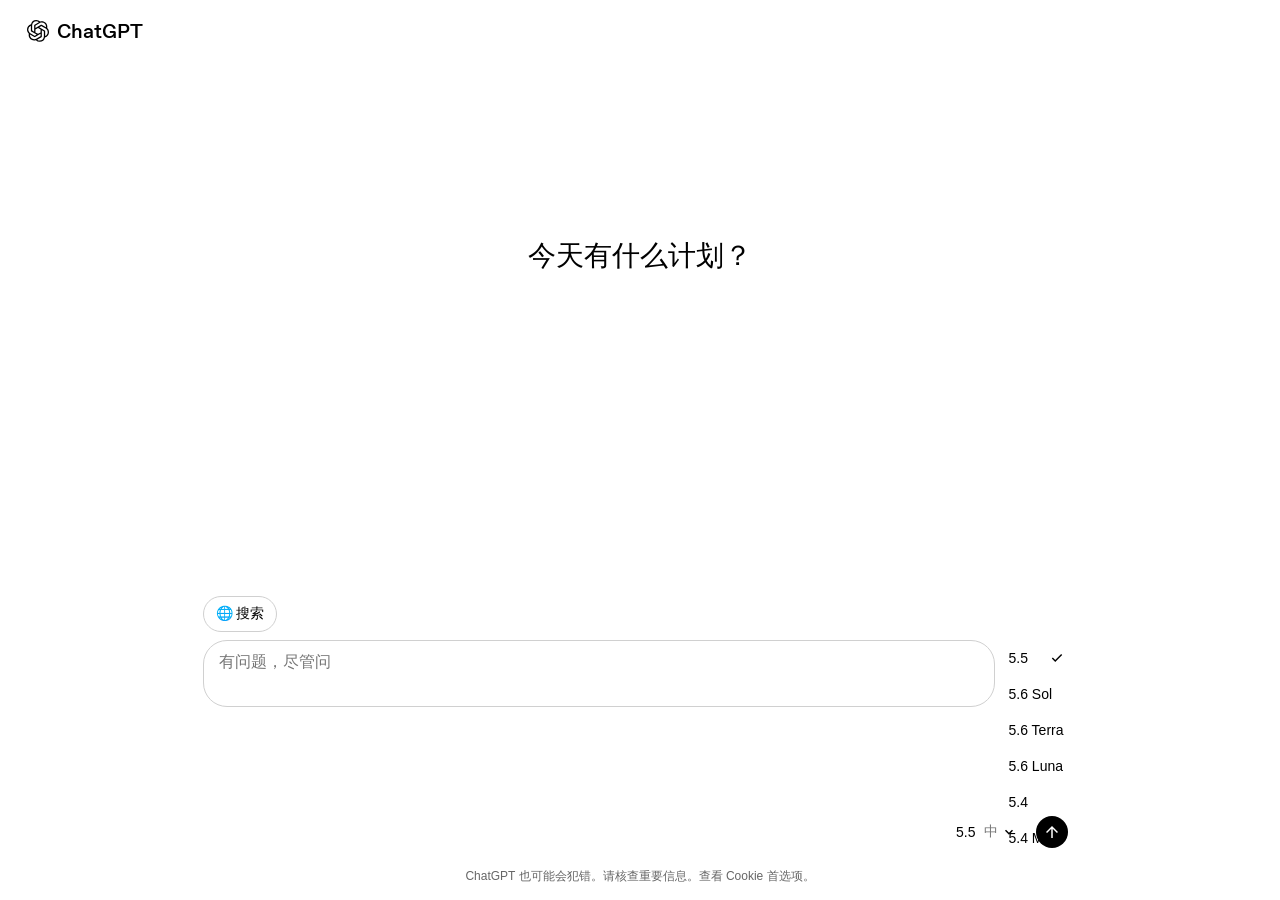
==== commit 02dd3ce6: "Update index.html" ====
--- a/chatgpt/index.html
+++ b/chatgpt/index.html
@@ -35,29 +35,27 @@
                 <span class="arrow"></span>
             </div>
             <div class="model-picker-dropdown" id="modelPickerDropdown">
-                <div class="dropdown-section" id="modelSection">
-                    <div class="dropdown-header-toggle" id="modelHeaderToggle">
-                        <span>模型</span>
-                        <span class="side-arrow"></span>
-                    </div>
-                    <div class="dropdown-sub-list" id="modelSubList">
-                        <div class="dropdown-item model-item selected" data-model="5.5">5.5</div>
-                        <div class="dropdown-item model-item" data-model="5.6 Sol">5.6 Sol</div>
-                        <div class="dropdown-item model-item" data-model="5.6 Terra">5.6 Terra</div>
-                        <div class="dropdown-item model-item" data-model="5.6 Luna">5.6 Luna</div>
-                        <div class="dropdown-item model-item" data-model="5.4">5.4</div>
-                        <div class="dropdown-item model-item" data-model="5.4 Mini">5.4 Mini</div>
-                    </div>
+                <div class="main-item" id="modelMainItem">
+                    <span>模型</span>
+                    <span class="side-arrow"></span>
                 </div>
-                <div class="dropdown-section" id="intensitySection">
-                    <div class="dropdown-header-toggle" id="intensityHeaderToggle">
-                        <span>推理强度</span>
-                        <span class="side-arrow"></span>
-                    </div>
-                    <div class="dropdown-sub-list" id="intensitySubList">
-                        <div class="dropdown-item intensity-item selected" data-intensity="mid">中</div>
-                        <div class="dropdown-item intensity-item" data-intensity="high">高</div>
-                    </div>
+                <div class="main-item" id="intensityMainItem">
+                    <span>推理强度</span>
+                    <span class="side-arrow"></span>
+                </div>
+            </div>
+            <div class="sub-dropdown" id="subDropdown">
+                <div class="sub-list" id="modelSubList">
+                    <div class="dropdown-item model-item selected" data-model="5.5">5.5</div>
+                    <div class="dropdown-item model-item" data-model="5.6 Sol">5.6 Sol</div>
+                    <div class="dropdown-item model-item" data-model="5.6 Terra">5.6 Terra</div>
+                    <div class="dropdown-item model-item" data-model="5.6 Luna">5.6 Luna</div>
+                    <div class="dropdown-item model-item" data-model="5.4">5.4</div>
+                    <div class="dropdown-item model-item" data-model="5.4 Mini">5.4 Mini</div>
+                </div>
+                <div class="sub-list" id="intensitySubList" style="display:none;">
+                    <div class="dropdown-item intensity-item selected" data-intensity="mid">中</div>
+                    <div class="dropdown-item intensity-item" data-intensity="high">高</div>
                 </div>
             </div>
             <button class="send-button" id="sendButton">
--- a/chatgpt/style.css
+++ b/chatgpt/style.css
@@ -31,15 +31,18 @@
 .model-picker-trigger { position: absolute; right: 52px; bottom: 8px; display: flex; align-items: center; gap: 4px; padding: 6px 10px; border-radius: 16px; background: transparent; cursor: pointer; user-select: none; font-size: 14px; transition: background 0.1s; white-space: nowrap; z-index: 2; border: none; height: 32px; }
 .model-picker-trigger:hover { background: #f5f5f5; }
 .model-picker-trigger .arrow { width: 14px; height: 14px; background: url('data:image/svg+xml;utf8,<svg xmlns="http://www.w3.org/2000/svg" width="16" height="16" viewBox="0 0 24 24" fill="none" stroke="black" stroke-width="2.5"><path d="M6 9l6 6 6-6"/></svg>') no-repeat center/contain; transition: transform 0.2s; flex-shrink: 0; }
-.model-picker-dropdown { position: absolute; bottom: calc(100% + 12px); right: 48px; width: 260px; background: #fff; border-radius: 12px; padding: 0 0 8px 0; box-shadow: 0 4px 16px rgba(0,0,0,0.15); border: 1px solid #d0d0d0; display: none; z-index: 1100; }
+.model-picker-dropdown { position: absolute; bottom: calc(100% + 4px); right: 52px; width: 260px; background: #fff; border-radius: 12px; padding: 4px 0; box-shadow: 0 4px 16px rgba(0,0,0,0.15); border: 1px solid #d0d0d0; display: none; z-index: 1100; overflow: hidden; }
 .model-picker-dropdown.active { display: block; }
-.dropdown-section { border-bottom: 1px solid #eaeaea; padding-bottom: 0; margin-bottom: 4px; }
-.dropdown-section:last-child { border-bottom: none; padding-bottom: 0; margin-bottom: 0; }
-.dropdown-header { padding: 8px 14px 4px 14px; font-size: 12px; font-weight: 600; color: #777; text-transform: uppercase; }
-.dropdown-item { padding: 8px 14px; cursor: pointer; font-size: 14px; color: #000; display: flex; align-items: center; justify-content: space-between; font-weight: normal; background: transparent; }
-.dropdown-item:hover { background: #f5f5f5; }
-.dropdown-item:last-child { border-bottom-left-radius: 0; border-bottom-right-radius: 0; }
-.dropdown-section:last-child .dropdown-item:last-child { border-bottom-left-radius: 10px; border-bottom-right-radius: 10px; }
+.dropdown-section { border-bottom: 1px solid #eaeaea; padding: 0; margin: 0; }
+.dropdown-section:last-child { border-bottom: none; }
+.dropdown-header-toggle { padding: 10px 14px; font-size: 14px; font-weight: 500; color: #000; display: flex; align-items: center; justify-content: space-between; cursor: pointer; user-select: none; }
+.dropdown-header-toggle:hover { background: #f5f5f5; }
+.dropdown-header-toggle .side-arrow { width: 14px; height: 14px; background: url('data:image/svg+xml;utf8,<svg xmlns="http://www.w3.org/2000/svg" width="16" height="16" viewBox="0 0 24 24" fill="none" stroke="black" stroke-width="2.5"><path d="M9 5l7 7-7 7"/></svg>') no-repeat center/contain; transition: transform 0.2s; flex-shrink: 0; }
+.dropdown-section.expanded .dropdown-header-toggle .side-arrow { transform: rotate(90deg); }
+.dropdown-sub-list { display: none; max-height: 240px; overflow-y: auto; padding: 0; margin: 0; background: #fafafa; border-top: 1px solid #f0f0f0; }
+.dropdown-section.expanded .dropdown-sub-list { display: block; }
+.dropdown-item { padding: 10px 14px; cursor: pointer; font-size: 14px; color: #000; display: flex; align-items: center; justify-content: space-between; font-weight: normal; background: transparent; margin: 0; }
+.dropdown-item:hover { background: #edf5ff !important; }
 .dropdown-item.selected { font-weight: normal; background: transparent; }
 .dropdown-item.selected::after { content: ""; width: 14px; height: 14px; background: url('data:image/svg+xml;utf8,<svg xmlns="http://www.w3.org/2000/svg" width="16" height="16" viewBox="0 0 24 24" fill="none" stroke="black" stroke-width="2.5"><path d="M4 12l5 5 11-11"/></svg>') no-repeat center/contain; }
 .send-button { position: absolute; right: 10px; bottom: 8px; border: none; border-radius: 50%; background: #000; width: 32px; height: 32px; cursor: pointer; display: flex; align-items: center; justify-content: center; z-index: 2; }
@@ -51,4 +54,4 @@
 .copy-btn svg path { fill: #777; }
 .msg-row.ai .copy-btn { align-self: flex-start; }
 .msg-row.user .copy-btn { align-self: flex-end; }
-@media (min-width: 768px) { .input-container { width: 70%; margin: 0 auto; } .web-search-toggle { margin-left: 15%; } .model-picker-dropdown { right: calc(15% + 48px); } }
+@media (min-width: 768px) { .input-container { width: 70%; margin: 0 auto; } .web-search-toggle { margin-left: 15%; } .model-picker-dropdown { right: calc(15% + 52px); } }
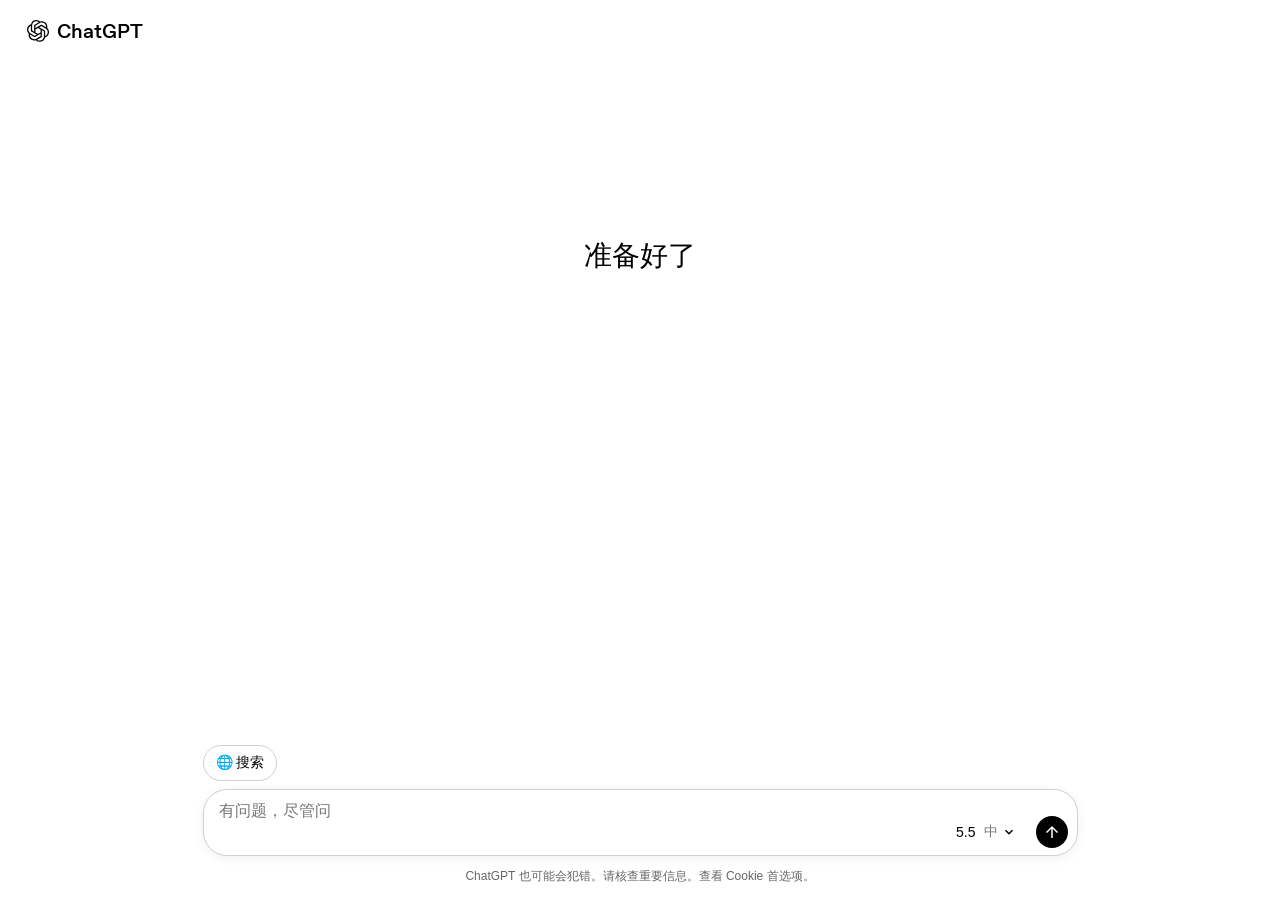
==== commit 01bb80ea: "Update index.html" ====
--- a/chatgpt/index.html
+++ b/chatgpt/index.html
@@ -35,27 +35,29 @@
                 <span class="arrow"></span>
             </div>
             <div class="model-picker-dropdown" id="modelPickerDropdown">
-                <div class="main-item" id="modelMainItem">
-                    <span>模型</span>
-                    <span class="side-arrow"></span>
+                <div class="dropdown-section" id="modelSection">
+                    <div class="dropdown-header-toggle" id="modelHeaderToggle">
+                        <span>模型</span>
+                        <span class="side-arrow"></span>
+                    </div>
+                    <div class="dropdown-sub-list" id="modelSubList">
+                        <div class="dropdown-item model-item selected" data-model="5.5">5.5</div>
+                        <div class="dropdown-item model-item" data-model="5.6 Sol">5.6 Sol</div>
+                        <div class="dropdown-item model-item" data-model="5.6 Terra">5.6 Terra</div>
+                        <div class="dropdown-item model-item" data-model="5.6 Luna">5.6 Luna</div>
+                        <div class="dropdown-item model-item" data-model="5.4">5.4</div>
+                        <div class="dropdown-item model-item" data-model="5.4 Mini">5.4 Mini</div>
+                    </div>
                 </div>
-                <div class="main-item" id="intensityMainItem">
-                    <span>推理强度</span>
-                    <span class="side-arrow"></span>
-                </div>
-            </div>
-            <div class="sub-dropdown" id="subDropdown">
-                <div class="sub-list" id="modelSubList">
-                    <div class="dropdown-item model-item selected" data-model="5.5">5.5</div>
-                    <div class="dropdown-item model-item" data-model="5.6 Sol">5.6 Sol</div>
-                    <div class="dropdown-item model-item" data-model="5.6 Terra">5.6 Terra</div>
-                    <div class="dropdown-item model-item" data-model="5.6 Luna">5.6 Luna</div>
-                    <div class="dropdown-item model-item" data-model="5.4">5.4</div>
-                    <div class="dropdown-item model-item" data-model="5.4 Mini">5.4 Mini</div>
-                </div>
-                <div class="sub-list" id="intensitySubList" style="display:none;">
-                    <div class="dropdown-item intensity-item selected" data-intensity="mid">中</div>
-                    <div class="dropdown-item intensity-item" data-intensity="high">高</div>
+                <div class="dropdown-section" id="intensitySection">
+                    <div class="dropdown-header-toggle" id="intensityHeaderToggle">
+                        <span>推理强度</span>
+                        <span class="side-arrow"></span>
+                    </div>
+                    <div class="dropdown-sub-list" id="intensitySubList">
+                        <div class="dropdown-item intensity-item selected" data-intensity="mid">中</div>
+                        <div class="dropdown-item intensity-item" data-intensity="high">高</div>
+                    </div>
                 </div>
             </div>
             <button class="send-button" id="sendButton">
--- a/chatgpt/style.css
+++ b/chatgpt/style.css
@@ -4,54 +4,61 @@
 html, body { height: 100%; overflow: hidden; }
 body { font-family: -apple-system, BlinkMacSystemFont, 'Segoe UI', Roboto, sans-serif; background: #fff; color: #000; display: flex; flex-direction: column; }
 .header { padding: 12px 15px; background: #fff; display: flex; align-items: center; justify-content: space-between; flex-shrink: 0; }
-.logo-wrapper { display: flex; align-items: center; gap: 8px; cursor: pointer; padding: 8px 12px; border-radius: 8px; user-select: none; transition: background 0.1s; }
-.logo-wrapper:hover { background: #f5f5f5; }
+.logo-wrapper { display: flex; align-items: center; gap: 8px; cursor: pointer; padding: 8px 12px; border-radius: 8px; user-select: none; transition: background 0.2s ease; }
+.logo-wrapper:hover { background: #f0f0f0; }
 .logo-wrapper svg { width: 22px; height: 22px; color: #000; }
 .logo-text { font-family: 'OpenAI Sans', -apple-system, sans-serif; font-size: 20px; font-weight: 500; color: #000; line-height: 1; }
 .auth-container { display: flex; align-items: center; }
-.login-btn { background-color: #000; color: #fff; border: none; padding: 8px 18px; font-size: 14px; font-weight: 500; border-radius: 20px; cursor: pointer; }
-.login-btn:hover { background-color: #222; }
+.login-btn { background-color: #000; color: #fff; border: none; padding: 8px 18px; font-size: 14px; font-weight: 500; border-radius: 20px; cursor: pointer; transition: background 0.25s ease; }
+.login-btn:hover { background-color: #333; }
 .chat-container { flex: 1; overflow-y: auto; padding: 15px; display: flex; flex-direction: column; min-height: 0; }
 .msg-row { width: 100%; margin-bottom: 16px; display: flex; flex-direction: column; align-items: flex-start; }
 .msg-row.user { align-items: flex-end; }
-.msg-bubble { max-width: 85%; background: #f5f5f5; border-radius: 10px; padding: 16px; word-wrap: break-word; width: fit-content; }
-.msg-bubble.user { background: #e0e0e0; }
+.msg-bubble { max-width: 85%; background: transparent; border-radius: 10px; padding: 16px 0; word-wrap: break-word; width: 100%; }
+.msg-bubble.user { background: #f3f3f3; padding: 16px 18px; max-width: 85%; width: auto; }
 .model-tag { background: transparent; border: 1px solid #ccc; border-radius: 8px; padding: 6px 12px; font-size: 14px; width: fit-content; margin-bottom: 4px; font-weight: bold; }
 .thinking-dot { width: 10px; height: 10px; background: black; border-radius: 50%; margin: 0 0 16px 0; animation: breathe 1.2s ease-in-out infinite; }
 @keyframes breathe { 0% { transform: scale(1); } 50% { transform: scale(1.2); } 100% { transform: scale(1); } }
 .welcome-message { text-align: center; padding: 40px 20px; color: #000; font-size: 28px; margin: 120px auto auto auto; }
 .bottom-section { padding: 15px; background: #fff; flex-shrink: 0; }
-.web-search-toggle { border: 1px solid #d0d0d0; border-radius: 18px; background: #fff; padding: 8px 12px; font-size: 14px; cursor: pointer; display: inline-flex; align-items: center; gap: 4px; height: 36px; margin-bottom: 8px; }
+.web-search-toggle { border: 1px solid #d0d0d0; border-radius: 18px; background: #fff; padding: 8px 12px; font-size: 14px; cursor: pointer; display: inline-flex; align-items: center; gap: 4px; height: 36px; margin-bottom: 8px; transition: all 0.25s ease; }
+.web-search-toggle:hover { background: #f0f0f0; border-color: #bbb; }
 .web-search-toggle.active { background: #e3f2fd; color: #1565c0; border-color: #1565c0; }
+.web-search-toggle.active:hover { background: #d0e8ff; }
 .input-container { display: flex; align-items: flex-start; position: relative; width: 100%; }
-.input-box { flex: 1; min-height: 48px; max-height: 132px; padding: 10px 160px 10px 15px; border: 1px solid #d0d0d0; border-radius: 24px; resize: none; font-size: 16px; font-family: inherit; background: #fff; color: #000; line-height: 1.4; }
-.input-box:focus { outline: none; border-color: #888; }
+.input-box { flex: 1; min-height: 48px; max-height: 132px; padding: 10px 160px 10px 15px; border: 1px solid #d0d0d0; border-radius: 24px; resize: none; font-size: 16px; font-family: inherit; background: #fff; color: #000; line-height: 1.4; box-shadow: 0 2px 12px rgba(0,0,0,0.06); transition: border-color 0.25s ease, box-shadow 0.25s ease; }
+.input-box:focus { outline: none; border-color: #888; box-shadow: 0 2px 16px rgba(0,0,0,0.10); }
 .input-container.disabled-mask { opacity: 0.5; }
 .input-container.disabled-mask .model-picker-trigger, .input-container.disabled-mask .send-button { pointer-events: none; opacity: 0.4; }
-.model-picker-trigger { position: absolute; right: 52px; bottom: 8px; display: flex; align-items: center; gap: 4px; padding: 6px 10px; border-radius: 16px; background: transparent; cursor: pointer; user-select: none; font-size: 14px; transition: background 0.1s; white-space: nowrap; z-index: 2; border: none; height: 32px; }
-.model-picker-trigger:hover { background: #f5f5f5; }
-.model-picker-trigger .arrow { width: 14px; height: 14px; background: url('data:image/svg+xml;utf8,<svg xmlns="http://www.w3.org/2000/svg" width="16" height="16" viewBox="0 0 24 24" fill="none" stroke="black" stroke-width="2.5"><path d="M6 9l6 6 6-6"/></svg>') no-repeat center/contain; transition: transform 0.2s; flex-shrink: 0; }
-.model-picker-dropdown { position: absolute; bottom: calc(100% + 4px); right: 52px; width: 260px; background: #fff; border-radius: 12px; padding: 4px 0; box-shadow: 0 4px 16px rgba(0,0,0,0.15); border: 1px solid #d0d0d0; display: none; z-index: 1100; overflow: hidden; }
+.model-picker-trigger { position: absolute; right: 52px; bottom: 8px; display: flex; align-items: center; gap: 4px; padding: 6px 10px; border-radius: 16px; background: transparent; cursor: pointer; user-select: none; font-size: 14px; transition: background 0.2s ease; white-space: nowrap; z-index: 2; border: none; height: 32px; }
+.model-picker-trigger:hover { background: #f0f0f0; }
+.model-picker-trigger .arrow { width: 14px; height: 14px; background: url('data:image/svg+xml;utf8,<svg xmlns="http://www.w3.org/2000/svg" width="16" height="16" viewBox="0 0 24 24" fill="none" stroke="black" stroke-width="2.5"><path d="M6 9l6 6 6-6"/></svg>') no-repeat center/contain; transition: transform 0.25s ease; flex-shrink: 0; }
+.model-picker-dropdown { position: absolute; bottom: calc(100% + 8px); right: 52px; width: 180px; background: #fff; border-radius: 12px; padding: 0; box-shadow: 0 4px 20px rgba(0,0,0,0.13); border: 1px solid #d0d0d0; display: none; z-index: 1100; overflow: hidden; }
 .model-picker-dropdown.active { display: block; }
-.dropdown-section { border-bottom: 1px solid #eaeaea; padding: 0; margin: 0; }
-.dropdown-section:last-child { border-bottom: none; }
-.dropdown-header-toggle { padding: 10px 14px; font-size: 14px; font-weight: 500; color: #000; display: flex; align-items: center; justify-content: space-between; cursor: pointer; user-select: none; }
-.dropdown-header-toggle:hover { background: #f5f5f5; }
-.dropdown-header-toggle .side-arrow { width: 14px; height: 14px; background: url('data:image/svg+xml;utf8,<svg xmlns="http://www.w3.org/2000/svg" width="16" height="16" viewBox="0 0 24 24" fill="none" stroke="black" stroke-width="2.5"><path d="M9 5l7 7-7 7"/></svg>') no-repeat center/contain; transition: transform 0.2s; flex-shrink: 0; }
-.dropdown-section.expanded .dropdown-header-toggle .side-arrow { transform: rotate(90deg); }
-.dropdown-sub-list { display: none; max-height: 240px; overflow-y: auto; padding: 0; margin: 0; background: #fafafa; border-top: 1px solid #f0f0f0; }
-.dropdown-section.expanded .dropdown-sub-list { display: block; }
-.dropdown-item { padding: 10px 14px; cursor: pointer; font-size: 14px; color: #000; display: flex; align-items: center; justify-content: space-between; font-weight: normal; background: transparent; margin: 0; }
-.dropdown-item:hover { background: #edf5ff !important; }
+.main-item { padding: 12px 16px; font-size: 14px; color: #000; display: flex; align-items: center; justify-content: space-between; cursor: pointer; user-select: none; transition: background 0.2s ease; }
+.main-item:hover { background: #f0f0f0; }
+.main-item .side-arrow { width: 14px; height: 14px; background: url('data:image/svg+xml;utf8,<svg xmlns="http://www.w3.org/2000/svg" width="16" height="16" viewBox="0 0 24 24" fill="none" stroke="black" stroke-width="2.5"><path d="M9 5l7 7-7 7"/></svg>') no-repeat center/contain; flex-shrink: 0; transition: none; }
+.main-item.active .side-arrow { background: url('data:image/svg+xml;utf8,<svg xmlns="http://www.w3.org/2000/svg" width="16" height="16" viewBox="0 0 24 24" fill="none" stroke="black" stroke-width="2.5"><path d="M9 5l7 7-7 7"/></svg>') no-repeat center/contain; }
+.main-item:first-child { border-bottom: 1px solid #eaeaea; }
+.main-item:last-child { border-bottom: none; }
+.sub-dropdown { position: absolute; bottom: calc(100% + 8px); right: calc(100% + 6px); width: 200px; background: #fff; border-radius: 12px; padding: 4px 0; box-shadow: 0 4px 20px rgba(0,0,0,0.13); border: 1px solid #d0d0d0; display: none; z-index: 1200; max-height: 300px; overflow-y: auto; }
+.sub-dropdown.active { display: block; }
+.sub-list { display: block; }
+.sub-list:not(:first-child) { border-top: 1px solid #eaeaea; }
+.dropdown-item { padding: 10px 16px; cursor: pointer; font-size: 14px; color: #000; display: flex; align-items: center; justify-content: space-between; font-weight: normal; background: transparent; margin: 0; transition: background 0.2s ease; }
+.dropdown-item:hover { background: #f0f0f0 !important; }
 .dropdown-item.selected { font-weight: normal; background: transparent; }
-.dropdown-item.selected::after { content: ""; width: 14px; height: 14px; background: url('data:image/svg+xml;utf8,<svg xmlns="http://www.w3.org/2000/svg" width="16" height="16" viewBox="0 0 24 24" fill="none" stroke="black" stroke-width="2.5"><path d="M4 12l5 5 11-11"/></svg>') no-repeat center/contain; }
-.send-button { position: absolute; right: 10px; bottom: 8px; border: none; border-radius: 50%; background: #000; width: 32px; height: 32px; cursor: pointer; display: flex; align-items: center; justify-content: center; z-index: 2; }
+.dropdown-item.selected::after { content: ""; width: 14px; height: 14px; background: url('data:image/svg+xml;utf8,<svg xmlns="http://www.w3.org/2000/svg" width="16" height="16" viewBox="0 0 24 24" fill="none" stroke="black" stroke-width="2.5"><path d="M4 12l5 5 11-11"/></svg>') no-repeat center/contain; flex-shrink: 0; }
+.send-button { position: absolute; right: 10px; bottom: 8px; border: none; border-radius: 50%; background: #000; width: 32px; height: 32px; cursor: pointer; display: flex; align-items: center; justify-content: center; z-index: 2; transition: background 0.25s ease, transform 0.15s ease; }
+.send-button:hover:not(:disabled) { background: #2a2a2a; transform: scale(1.04); }
+.send-button:active:not(:disabled) { transform: scale(0.94); }
 .send-button:disabled { background: #ccc; cursor: not-allowed; }
 .send-button svg { fill: white; width: 18px; height: 18px; }
 .footer { text-align: center; padding: 12px 15px 0; font-size: 12px; color: #666; }
-.copy-btn { width: 18px; height: 18px; background: none; border: none; cursor: pointer; margin-top: 4px; flex-shrink: 0; padding: 0; display: inline-flex; align-items: center; justify-content: center; }
+.copy-btn { width: 18px; height: 18px; background: none; border: none; cursor: pointer; margin-top: 4px; flex-shrink: 0; padding: 0; display: inline-flex; align-items: center; justify-content: center; transition: opacity 0.2s ease; }
+.copy-btn:hover { opacity: 0.6; }
 .copy-btn svg { width: 18px; height: 18px; display: block; }
 .copy-btn svg path { fill: #777; }
-.msg-row.ai .copy-btn { align-self: flex-start; }
-.msg-row.user .copy-btn { align-self: flex-end; }
-@media (min-width: 768px) { .input-container { width: 70%; margin: 0 auto; } .web-search-toggle { margin-left: 15%; } .model-picker-dropdown { right: calc(15% + 52px); } }
+.msg-row.ai .copy-btn { align-self: flex-start; margin-left: 2px; }
+.msg-row.user .copy-btn { align-self: flex-end; margin-right: 2px; }
+@media (min-width: 768px) { .input-container { width: 70%; margin: 0 auto; } .web-search-toggle { margin-left: 15%; } .model-picker-dropdown { right: calc(15% + 52px); } .sub-dropdown { right: calc(15% + 52px + 100% + 6px); } }
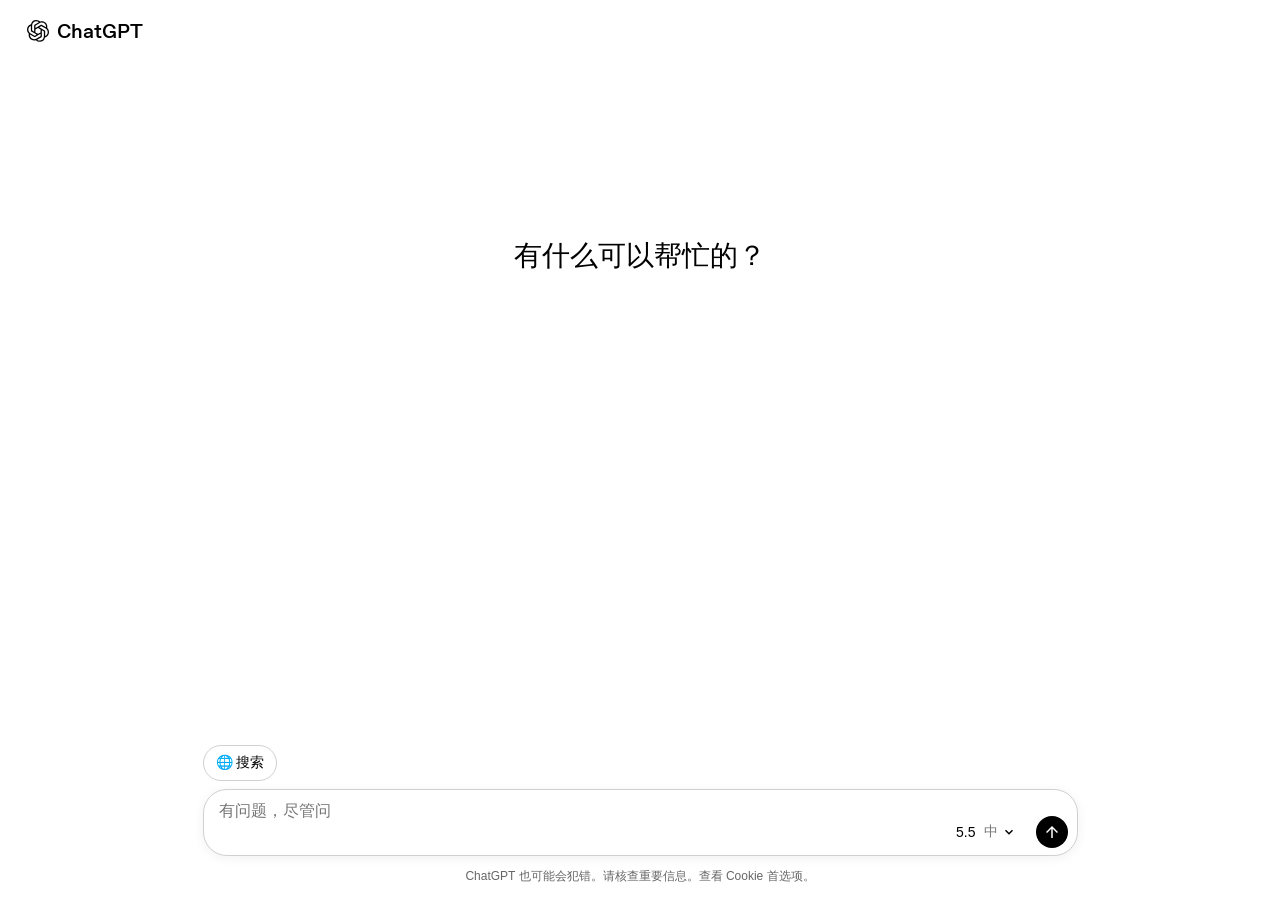
==== commit 56fd2b25: "Update index.html" ====
--- a/chatgpt/index.html
+++ b/chatgpt/index.html
@@ -40,24 +40,26 @@
                         <span>模型</span>
                         <span class="side-arrow"></span>
                     </div>
-                    <div class="dropdown-sub-list" id="modelSubList">
-                        <div class="dropdown-item model-item selected" data-model="5.5">5.5</div>
-                        <div class="dropdown-item model-item" data-model="5.6 Sol">5.6 Sol</div>
-                        <div class="dropdown-item model-item" data-model="5.6 Terra">5.6 Terra</div>
-                        <div class="dropdown-item model-item" data-model="5.6 Luna">5.6 Luna</div>
-                        <div class="dropdown-item model-item" data-model="5.4">5.4</div>
-                        <div class="dropdown-item model-item" data-model="5.4 Mini">5.4 Mini</div>
-                    </div>
                 </div>
                 <div class="dropdown-section" id="intensitySection">
                     <div class="dropdown-header-toggle" id="intensityHeaderToggle">
                         <span>推理强度</span>
                         <span class="side-arrow"></span>
                     </div>
-                    <div class="dropdown-sub-list" id="intensitySubList">
-                        <div class="dropdown-item intensity-item selected" data-intensity="mid">中</div>
-                        <div class="dropdown-item intensity-item" data-intensity="high">高</div>
-                    </div>
+                </div>
+            </div>
+            <div class="model-picker-secondary-dropdown" id="modelPickerSecondaryDropdown">
+                <div class="dropdown-sub-list" id="modelSubList">
+                    <div class="dropdown-item model-item selected" data-model="5.5">5.5</div>
+                    <div class="dropdown-item model-item" data-model="5.6 Sol">5.6 Sol</div>
+                    <div class="dropdown-item model-item" data-model="5.6 Terra">5.6 Terra</div>
+                    <div class="dropdown-item model-item" data-model="5.6 Luna">5.6 Luna</div>
+                    <div class="dropdown-item model-item" data-model="5.4">5.4</div>
+                    <div class="dropdown-item model-item" data-model="5.4 Mini">5.4 Mini</div>
+                </div>
+                <div class="dropdown-sub-list" id="intensitySubList">
+                    <div class="dropdown-item intensity-item selected" data-intensity="mid">中</div>
+                    <div class="dropdown-item intensity-item" data-intensity="high">高</div>
                 </div>
             </div>
             <button class="send-button" id="sendButton">
--- a/chatgpt/style.css
+++ b/chatgpt/style.css
@@ -14,7 +14,7 @@
 .chat-container { flex: 1; overflow-y: auto; padding: 15px; display: flex; flex-direction: column; min-height: 0; }
 .msg-row { width: 100%; margin-bottom: 16px; display: flex; flex-direction: column; align-items: flex-start; }
 .msg-row.user { align-items: flex-end; }
-.msg-bubble { max-width: 85%; background: transparent; border-radius: 10px; padding: 16px 0; word-wrap: break-word; width: 100%; }
+.msg-bubble { max-width: 100%; background: transparent; border-radius: 10px; padding: 16px 0; word-wrap: break-word; width: 100%; }
 .msg-bubble.user { background: #f3f3f3; padding: 16px 18px; max-width: 85%; width: auto; }
 .model-tag { background: transparent; border: 1px solid #ccc; border-radius: 8px; padding: 6px 12px; font-size: 14px; width: fit-content; margin-bottom: 4px; font-weight: bold; }
 .thinking-dot { width: 10px; height: 10px; background: black; border-radius: 50%; margin: 0 0 16px 0; animation: breathe 1.2s ease-in-out infinite; }
@@ -33,19 +33,16 @@
 .model-picker-trigger { position: absolute; right: 52px; bottom: 8px; display: flex; align-items: center; gap: 4px; padding: 6px 10px; border-radius: 16px; background: transparent; cursor: pointer; user-select: none; font-size: 14px; transition: background 0.2s ease; white-space: nowrap; z-index: 2; border: none; height: 32px; }
 .model-picker-trigger:hover { background: #f0f0f0; }
 .model-picker-trigger .arrow { width: 14px; height: 14px; background: url('data:image/svg+xml;utf8,<svg xmlns="http://www.w3.org/2000/svg" width="16" height="16" viewBox="0 0 24 24" fill="none" stroke="black" stroke-width="2.5"><path d="M6 9l6 6 6-6"/></svg>') no-repeat center/contain; transition: transform 0.25s ease; flex-shrink: 0; }
-.model-picker-dropdown { position: absolute; bottom: calc(100% + 8px); right: 52px; width: 180px; background: #fff; border-radius: 12px; padding: 0; box-shadow: 0 4px 20px rgba(0,0,0,0.13); border: 1px solid #d0d0d0; display: none; z-index: 1100; overflow: hidden; }
+.model-picker-dropdown { position: absolute; bottom: calc(100% + 8px); right: 52px; width: 200px; background: #fff; border-radius: 12px; padding: 4px 0; box-shadow: 0 4px 20px rgba(0,0,0,0.13); border: 1px solid #d0d0d0; display: none; z-index: 1100; overflow: hidden; }
 .model-picker-dropdown.active { display: block; }
-.main-item { padding: 12px 16px; font-size: 14px; color: #000; display: flex; align-items: center; justify-content: space-between; cursor: pointer; user-select: none; transition: background 0.2s ease; }
-.main-item:hover { background: #f0f0f0; }
-.main-item .side-arrow { width: 14px; height: 14px; background: url('data:image/svg+xml;utf8,<svg xmlns="http://www.w3.org/2000/svg" width="16" height="16" viewBox="0 0 24 24" fill="none" stroke="black" stroke-width="2.5"><path d="M9 5l7 7-7 7"/></svg>') no-repeat center/contain; flex-shrink: 0; transition: none; }
-.main-item.active .side-arrow { background: url('data:image/svg+xml;utf8,<svg xmlns="http://www.w3.org/2000/svg" width="16" height="16" viewBox="0 0 24 24" fill="none" stroke="black" stroke-width="2.5"><path d="M9 5l7 7-7 7"/></svg>') no-repeat center/contain; }
-.main-item:first-child { border-bottom: 1px solid #eaeaea; }
-.main-item:last-child { border-bottom: none; }
-.sub-dropdown { position: absolute; bottom: calc(100% + 8px); right: calc(100% + 6px); width: 200px; background: #fff; border-radius: 12px; padding: 4px 0; box-shadow: 0 4px 20px rgba(0,0,0,0.13); border: 1px solid #d0d0d0; display: none; z-index: 1200; max-height: 300px; overflow-y: auto; }
-.sub-dropdown.active { display: block; }
-.sub-list { display: block; }
-.sub-list:not(:first-child) { border-top: 1px solid #eaeaea; }
-.dropdown-item { padding: 10px 16px; cursor: pointer; font-size: 14px; color: #000; display: flex; align-items: center; justify-content: space-between; font-weight: normal; background: transparent; margin: 0; transition: background 0.2s ease; }
+.dropdown-section { border-bottom: 1px solid #eaeaea; }
+.dropdown-section:last-child { border-bottom: none; }
+.dropdown-header-toggle { padding: 10px 14px; font-size: 14px; font-weight: 500; color: #000; display: flex; align-items: center; justify-content: space-between; cursor: pointer; user-select: none; transition: background 0.2s ease; }
+.dropdown-header-toggle:hover { background: #f0f0f0; }
+.dropdown-header-toggle .side-arrow { width: 14px; height: 14px; background: url('data:image/svg+xml;utf8,<svg xmlns="http://www.w3.org/2000/svg" width="16" height="16" viewBox="0 0 24 24" fill="none" stroke="black" stroke-width="2.5"><path d="M9 5l7 7-7 7"/></svg>') no-repeat center/contain; flex-shrink: 0; transition: none; }
+.dropdown-sub-list { display: none; padding: 0; background: #fafafa; border-top: 1px solid #f0f0f0; }
+.dropdown-section.expanded .dropdown-sub-list { display: block; }
+.dropdown-item { padding: 10px 16px; cursor: pointer; font-size: 14px; color: #000; display: flex; align-items: center; justify-content: space-between; font-weight: normal; background: transparent; transition: background 0.2s ease; }
 .dropdown-item:hover { background: #f0f0f0 !important; }
 .dropdown-item.selected { font-weight: normal; background: transparent; }
 .dropdown-item.selected::after { content: ""; width: 14px; height: 14px; background: url('data:image/svg+xml;utf8,<svg xmlns="http://www.w3.org/2000/svg" width="16" height="16" viewBox="0 0 24 24" fill="none" stroke="black" stroke-width="2.5"><path d="M4 12l5 5 11-11"/></svg>') no-repeat center/contain; flex-shrink: 0; }
@@ -61,4 +58,4 @@
 .copy-btn svg path { fill: #777; }
 .msg-row.ai .copy-btn { align-self: flex-start; margin-left: 2px; }
 .msg-row.user .copy-btn { align-self: flex-end; margin-right: 2px; }
-@media (min-width: 768px) { .input-container { width: 70%; margin: 0 auto; } .web-search-toggle { margin-left: 15%; } .model-picker-dropdown { right: calc(15% + 52px); } .sub-dropdown { right: calc(15% + 52px + 100% + 6px); } }
+@media (min-width: 768px) { .input-container { width: 70%; margin: 0 auto; } .web-search-toggle { margin-left: 15%; } .model-picker-dropdown { right: calc(15% + 52px); } }
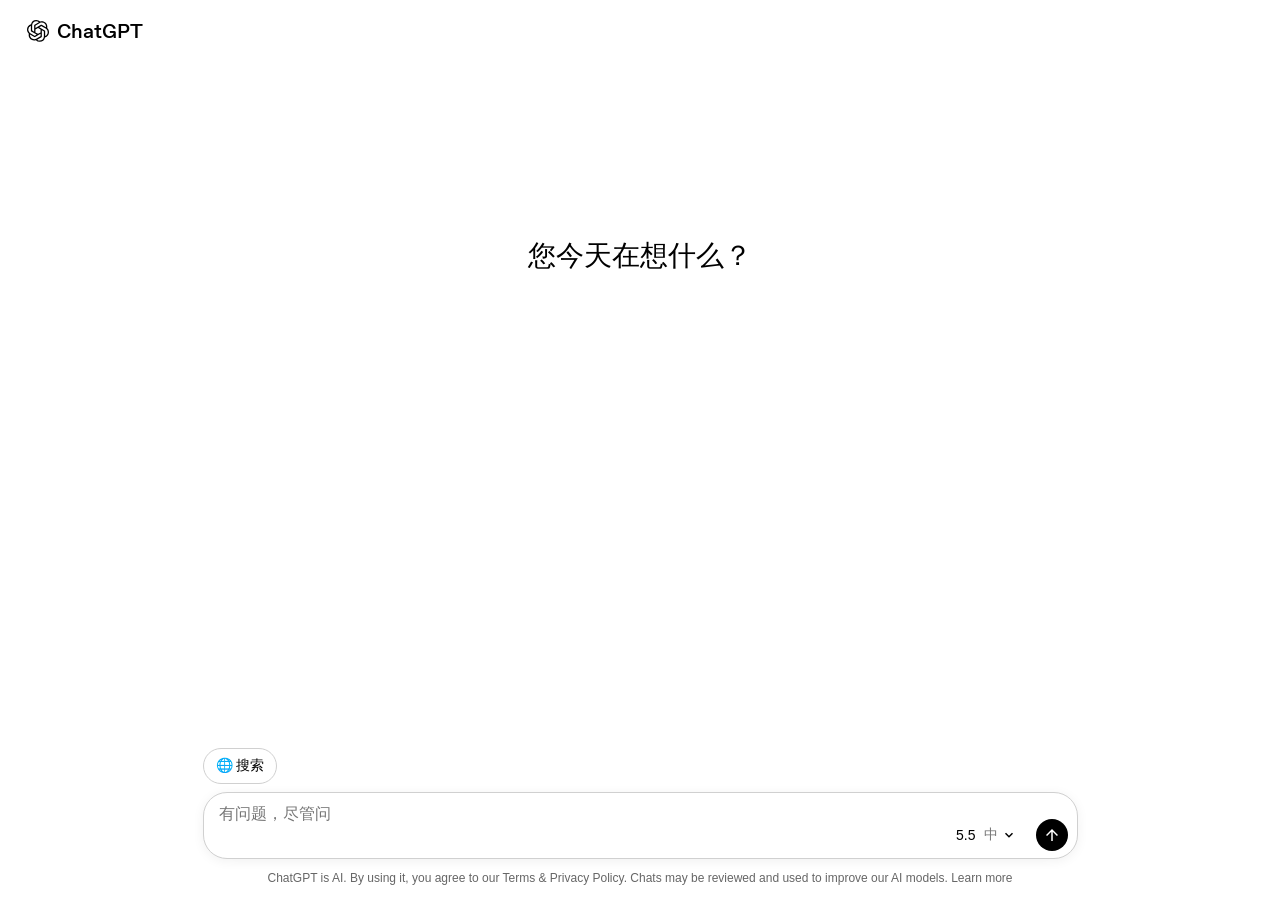
==== commit e5586e03: "Update index.html" ====
--- a/chatgpt/index.html
+++ b/chatgpt/index.html
@@ -66,7 +66,10 @@
                 <svg viewBox="0 0 24 24"><path d="M4 12l1.41 1.41L11 7.83V20h2V7.83l5.58 5.58L20 12l-8-8-8 8z"></path></svg>
             </button>
         </div>
-        <div class="footer">ChatGPT 也可能会犯错。请核查重要信息。查看 Cookie 首选项。</div>
+        <div class="footer">
+            <span class="footer-line">ChatGPT is AI. By using it, you agree to our Terms & Privacy Policy.</span>
+            <span class="footer-line">Chats may be reviewed and used to improve our AI models. Learn more</span>
+        </div>
     </div>
     <script src="app.js"></script>
 </body>
--- a/chatgpt/style.css
+++ b/chatgpt/style.css
@@ -33,16 +33,18 @@
 .model-picker-trigger { position: absolute; right: 52px; bottom: 8px; display: flex; align-items: center; gap: 4px; padding: 6px 10px; border-radius: 16px; background: transparent; cursor: pointer; user-select: none; font-size: 14px; transition: background 0.2s ease; white-space: nowrap; z-index: 2; border: none; height: 32px; }
 .model-picker-trigger:hover { background: #f0f0f0; }
 .model-picker-trigger .arrow { width: 14px; height: 14px; background: url('data:image/svg+xml;utf8,<svg xmlns="http://www.w3.org/2000/svg" width="16" height="16" viewBox="0 0 24 24" fill="none" stroke="black" stroke-width="2.5"><path d="M6 9l6 6 6-6"/></svg>') no-repeat center/contain; transition: transform 0.25s ease; flex-shrink: 0; }
-.model-picker-dropdown { position: absolute; bottom: calc(100% + 8px); right: 52px; width: 200px; background: #fff; border-radius: 12px; padding: 4px 0; box-shadow: 0 4px 20px rgba(0,0,0,0.13); border: 1px solid #d0d0d0; display: none; z-index: 1100; overflow: hidden; }
+.model-picker-dropdown { position: absolute; bottom: calc(100% + 8px); right: 52px; width: 120px; background: #fff; border-radius: 12px; padding: 0; box-shadow: 0 4px 20px rgba(0,0,0,0.13); border: 1px solid #d0d0d0; display: none; z-index: 1100; overflow: hidden; }
 .model-picker-dropdown.active { display: block; }
 .dropdown-section { border-bottom: 1px solid #eaeaea; }
 .dropdown-section:last-child { border-bottom: none; }
-.dropdown-header-toggle { padding: 10px 14px; font-size: 14px; font-weight: 500; color: #000; display: flex; align-items: center; justify-content: space-between; cursor: pointer; user-select: none; transition: background 0.2s ease; }
+.dropdown-header-toggle { padding: 12px 14px; font-size: 14px; font-weight: 500; color: #000; display: flex; align-items: center; justify-content: space-between; cursor: pointer; user-select: none; transition: background 0.2s ease; }
 .dropdown-header-toggle:hover { background: #f0f0f0; }
 .dropdown-header-toggle .side-arrow { width: 14px; height: 14px; background: url('data:image/svg+xml;utf8,<svg xmlns="http://www.w3.org/2000/svg" width="16" height="16" viewBox="0 0 24 24" fill="none" stroke="black" stroke-width="2.5"><path d="M9 5l7 7-7 7"/></svg>') no-repeat center/contain; flex-shrink: 0; transition: none; }
-.dropdown-sub-list { display: none; padding: 0; background: #fafafa; border-top: 1px solid #f0f0f0; }
-.dropdown-section.expanded .dropdown-sub-list { display: block; }
-.dropdown-item { padding: 10px 16px; cursor: pointer; font-size: 14px; color: #000; display: flex; align-items: center; justify-content: space-between; font-weight: normal; background: transparent; transition: background 0.2s ease; }
+.model-picker-secondary-dropdown { position: absolute; bottom: calc(100% + 8px); right: 176px; width: 160px; background: #fff; border-radius: 12px; padding: 0; box-shadow: 0 4px 20px rgba(0,0,0,0.13); border: 1px solid #d0d0d0; display: none; z-index: 1100; overflow: hidden; }
+.model-picker-secondary-dropdown.active { display: block; }
+.dropdown-sub-list { display: none; padding: 0; background: #fff; }
+.dropdown-sub-list.active { display: block; }
+.dropdown-item { padding: 12px 16px; cursor: pointer; font-size: 14px; color: #000; display: flex; align-items: center; justify-content: space-between; font-weight: normal; background: transparent; transition: background 0.2s ease; }
 .dropdown-item:hover { background: #f0f0f0 !important; }
 .dropdown-item.selected { font-weight: normal; background: transparent; }
 .dropdown-item.selected::after { content: ""; width: 14px; height: 14px; background: url('data:image/svg+xml;utf8,<svg xmlns="http://www.w3.org/2000/svg" width="16" height="16" viewBox="0 0 24 24" fill="none" stroke="black" stroke-width="2.5"><path d="M4 12l5 5 11-11"/></svg>') no-repeat center/contain; flex-shrink: 0; }
@@ -58,4 +60,4 @@
 .copy-btn svg path { fill: #777; }
 .msg-row.ai .copy-btn { align-self: flex-start; margin-left: 2px; }
 .msg-row.user .copy-btn { align-self: flex-end; margin-right: 2px; }
-@media (min-width: 768px) { .input-container { width: 70%; margin: 0 auto; } .web-search-toggle { margin-left: 15%; } .model-picker-dropdown { right: calc(15% + 52px); } }
+@media (min-width: 768px) { .input-container { width: 70%; margin: 0 auto; } .web-search-toggle { margin-left: 15%; } .model-picker-dropdown { right: calc(50% - 35% + 52px); } .model-picker-secondary-dropdown { right: calc(50% - 35% + 176px); } }
